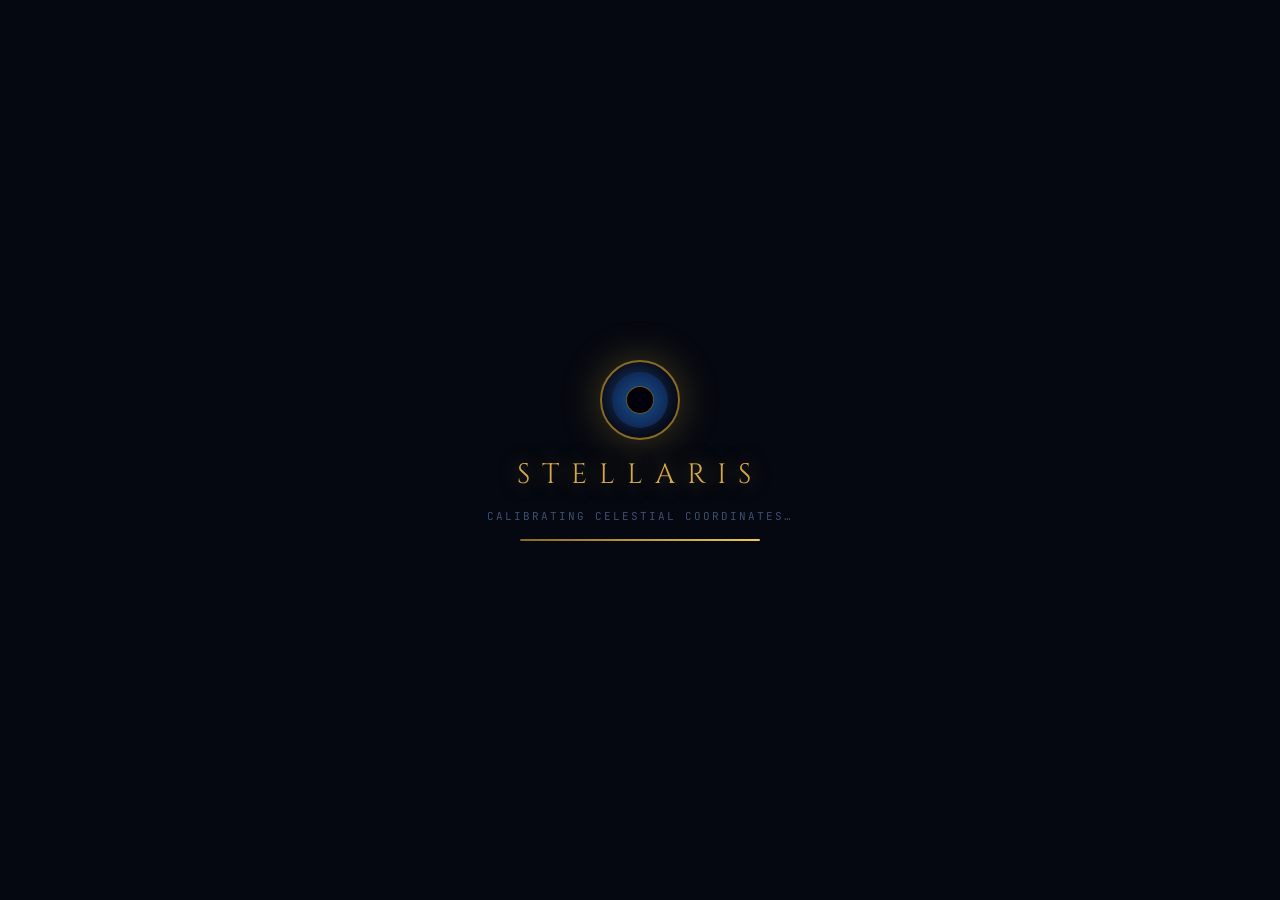
==== index.html @ 83cb6bb1 "Refactor file structure and add tests" ====
<!DOCTYPE html>
<html lang="en">
<head>
  <meta charset="UTF-8" />
  <meta name="viewport" content="width=device-width, initial-scale=1.0"/>
  <title>Stellarис — Virtual Stargazing Observatory</title>
  <link rel="stylesheet" href="src/css/main.css"/>
  <link rel="preconnect" href="https://fonts.googleapis.com"/>
  <link href="https://fonts.googleapis.com/css2?family=Cormorant+Garamond:ital,wght@0,300;0,400;0,600;1,300;1,400&family=JetBrains+Mono:wght@300;400;500&family=Cinzel:wght@400;600&display=swap" rel="stylesheet"/>
</head>
<body>

<!-- ═══════════════ LOADING SCREEN ═══════════════ -->
<div id="loading-screen">
  <div class="loader-inner">
    <div class="loader-eye">
      <div class="loader-iris"></div>
      <div class="loader-pupil"></div>
    </div>
    <p class="loader-title">STELLARIS</p>
    <p class="loader-sub">Calibrating celestial coordinates…</p>
    <div class="loader-bar"><div class="loader-fill"></div></div>
  </div>
</div>

<!-- ═══════════════ HEADER ═══════════════ -->
<header id="main-header">
  <div class="header-brand">
    <span class="brand-glyph">✦</span>
    <span class="brand-name">STELLARIS</span>
  </div>
  <nav class="header-nav">
    <button class="nav-btn active" data-section="observatory">Observatory</button>
    <button class="nav-btn" data-section="guide">Telescope Guide</button>
    <button class="nav-btn" data-section="catalogue">Sky Catalogue</button>
  </nav>
  <div class="header-meta">
    <span id="live-time" class="mono">--:--:-- UTC</span>
  </div>
</header>

<!-- ═══════════════ OBSERVATORY (main view) ═══════════════ -->
<section id="section-observatory" class="app-section active">

  <!-- Location picker bar -->
  <div id="location-bar">
    <div class="loc-group">
      <label class="loc-label">OBSERVATION SITE</label>
      <div class="loc-selector">
        <select id="location-select">
          <optgroup label="🌍 Europe">
            <option value="51.5074,-0.1278,London,UK" selected>London, United Kingdom</option>
            <option value="48.8566,2.3522,Paris,France">Paris, France</option>
            <option value="41.9028,12.4964,Rome,Italy">Rome, Italy</option>
            <option value="27.7172,85.3240,Roque de los Muchachos,La Palma">Roque de los Muchachos (La Palma)</option>
          </optgroup>
          <optgroup label="🌎 Americas">
            <option value="19.8968,-155.5828,Mauna Kea,Hawaii">Mauna Kea, Hawaiʻi</option>
            <option value="30.6716,-104.0225,McDonald Observatory,Texas">McDonald Observatory, Texas</option>
            <option value="-30.2441,-70.7462,Atacama Desert,Chile">Atacama Desert, Chile</option>
            <option value="40.7128,-74.0060,New York City,USA">New York City, USA</option>
          </optgroup>
          <optgroup label="🌏 Asia & Pacific">
            <option value="35.6762,139.6503,Tokyo,Japan">Tokyo, Japan</option>
            <option value="-31.2744,149.0610,Siding Spring,Australia">Siding Spring, Australia</option>
            <option value="22.3193,114.1694,Hong Kong,China">Hong Kong, China</option>
          </optgroup>
          <optgroup label="🌌 Remote Dark Sites">
            <option value="-23.0100,-67.7552,ALMA Observatory,Chile">ALMA Observatory, Chile</option>
            <option value="28.7567,-17.8922,Teide Observatory,Tenerife">Teide Observatory, Tenerife</option>
            <option value="-29.0546,70.8875,NamibRand Reserve,Namibia">NamibRand Reserve, Namibia</option>
          </optgroup>
        </select>
        <span class="loc-icon">📍</span>
      </div>
    </div>
    <div class="loc-coords" id="loc-coords-display">
      <span id="coord-lat">51.51° N</span>
      <span id="coord-lon">0.13° W</span>
      <span id="coord-alt">25m asl</span>
    </div>
    <div class="loc-group">
      <label class="loc-label">BORTLE CLASS</label>
      <div class="bortle-indicator" id="bortle-display">
        <span class="bortle-val" id="bortle-val">5</span>
        <span class="bortle-desc" id="bortle-desc">Suburban Sky</span>
        <div class="bortle-dots" id="bortle-dots"></div>
      </div>
    </div>
    <div class="loc-group">
      <label class="loc-label">LOCAL TIME</label>
      <span id="local-time-display" class="mono time-large">--:--</span>
    </div>
    <div class="loc-group">
      <label class="loc-label">CONDITIONS</label>
      <div id="seeing-display" class="seeing-badge good">
        <span>★★★★☆</span><span id="seeing-label">Good Seeing</span>
      </div>
    </div>
  </div>

  <!-- Main observatory workspace -->
  <div id="observatory-workspace">

    <!-- Left panel: Telescope selector -->
    <aside id="telescope-panel">
      <h3 class="panel-title">SELECT INSTRUMENT</h3>
      <div id="scope-list">

        <button class="scope-card" data-scope="binoculars">
          <div class="scope-icon">🔭</div>
          <div class="scope-info">
            <span class="scope-name">7×50 Binoculars</span>
            <span class="scope-spec">Aperture: 50mm · 7× zoom</span>
          </div>
          <div class="scope-badge naked">Entry</div>
        </button>

        <button class="scope-card active" data-scope="refractor80">
          <div class="scope-icon">🔭</div>
          <div class="scope-info">
            <span class="scope-name">80mm Refractor</span>
            <span class="scope-spec">Aperture: 80mm · f/11</span>
          </div>
          <div class="scope-badge amateur">Amateur</div>
        </button>

        <button class="scope-card" data-scope="newtonian200">
          <div class="scope-icon">🔭</div>
          <div class="scope-info">
            <span class="scope-name">200mm Newtonian</span>
            <span class="scope-spec">Aperture: 200mm · f/6</span>
          </div>
          <div class="scope-badge mid">Intermediate</div>
        </button>

        <button class="scope-card" data-scope="dobsonian12">
          <div class="scope-icon">🔭</div>
          <div class="scope-info">
            <span class="scope-name">12″ Dobsonian</span>
            <span class="scope-spec">Aperture: 305mm · f/4.7</span>
          </div>
          <div class="scope-badge advanced">Advanced</div>
        </button>

        <button class="scope-card" data-scope="schmidt16">
          <div class="scope-icon">🔭</div>
          <div class="scope-info">
            <span class="scope-name">16″ SCT</span>
            <span class="scope-spec">Aperture: 406mm · f/10</span>
          </div>
          <div class="scope-badge pro">Professional</div>
        </button>

        <button class="scope-card" data-scope="observatory">
          <div class="scope-icon">🏛</div>
          <div class="scope-info">
            <span class="scope-name">Giant Observatory</span>
            <span class="scope-spec">Aperture: 4m · f/15</span>
          </div>
          <div class="scope-badge obs">Observatory</div>
        </button>

      </div>

      <!-- Eyepiece selector -->
      <div id="eyepiece-panel">
        <h3 class="panel-title">EYEPIECE</h3>
        <div id="eyepiece-list">
          <button class="ep-btn active" data-ep="40">40mm</button>
          <button class="ep-btn" data-ep="25">25mm</button>
          <button class="ep-btn" data-ep="15">15mm</button>
          <button class="ep-btn" data-ep="9">9mm</button>
          <button class="ep-btn" data-ep="5">5mm</button>
          <button class="ep-btn" data-ep="barlow">2× Barlow</button>
        </div>
        <div id="mag-display">
          <span class="mag-label">Magnification</span>
          <span class="mag-val" id="mag-val">22×</span>
          <span class="mag-label">True FOV</span>
          <span class="mag-val" id="fov-val">2.27°</span>
          <span class="mag-label">Exit Pupil</span>
          <span class="mag-val" id="exit-pupil">3.6mm</span>
        </div>
      </div>
    </aside>

    <!-- Center: Sky Canvas -->
    <main id="sky-viewport">

      <!-- Sky render area -->
      <div id="sky-container">
        <canvas id="sky-canvas"></canvas>
        <!-- Telescope overlay rings -->
        <div id="scope-overlay">
          <div id="scope-ring-outer"></div>
          <div id="scope-ring-inner"></div>
          <div id="scope-crosshair-h"></div>
          <div id="scope-crosshair-v"></div>
          <div id="scope-vignette"></div>
        </div>
        <!-- Target info tooltip -->
        <div id="sky-tooltip" class="hidden">
          <span id="tip-name">—</span>
          <span id="tip-type">—</span>
          <span id="tip-mag">—</span>
          <span id="tip-coords">—</span>
        </div>
        <!-- Zoom indicator -->
        <div id="zoom-indicator">
          <span id="zoom-val-display">1.0×</span>
        </div>
        <!-- North pointer -->
        <div id="north-arrow">
          <svg viewBox="0 0 30 50" width="30" height="50">
            <polygon points="15,0 22,20 15,16 8,20" fill="#fff" opacity="0.7"/>
            <polygon points="15,50 22,30 15,34 8,30" fill="#fff" opacity="0.3"/>
          </svg>
          <span>N</span>
        </div>
      </div>

      <!-- Bottom: Sky controls -->
      <div id="sky-controls">

        <!-- Azimuth / Altitude -->
        <div class="ctrl-group">
          <label class="ctrl-label">AZIMUTH</label>
          <div class="ctrl-row">
            <button class="ctrl-btn" id="az-left">◀</button>
            <div class="ctrl-track">
              <input type="range" id="az-slider" min="0" max="360" value="180" class="sky-slider"/>
              <span class="ctrl-readout" id="az-readout">180°</span>
            </div>
            <button class="ctrl-btn" id="az-right">▶</button>
          </div>
        </div>

        <div class="ctrl-group">
          <label class="ctrl-label">ALTITUDE</label>
          <div class="ctrl-row">
            <button class="ctrl-btn" id="alt-down">▼</button>
            <div class="ctrl-track">
              <input type="range" id="alt-slider" min="0" max="90" value="45" class="sky-slider"/>
              <span class="ctrl-readout" id="alt-readout">45°</span>
            </div>
            <button class="ctrl-btn" id="alt-up">▲</button>
          </div>
        </div>

        <!-- Zoom -->
        <div class="ctrl-group">
          <label class="ctrl-label">ZOOM</label>
          <div class="ctrl-row">
            <button class="ctrl-btn" id="zoom-out">−</button>
            <div class="ctrl-track">
              <input type="range" id="zoom-slider" min="1" max="20" value="1" step="0.1" class="sky-slider"/>
              <span class="ctrl-readout" id="zoom-readout">1.0×</span>
            </div>
            <button class="ctrl-btn" id="zoom-in">+</button>
          </div>
        </div>

        <!-- Special controls -->
        <div class="ctrl-group">
          <label class="ctrl-label">OPTIONS</label>
          <div class="ctrl-toggles">
            <button class="toggle-btn active" id="tog-constellations" title="Constellations">⋯ Lines</button>
            <button class="toggle-btn active" id="tog-labels" title="Labels">Aa Labels</button>
            <button class="toggle-btn active" id="tog-grid" title="Coordinate Grid">⊞ Grid</button>
            <button class="toggle-btn" id="tog-milkyway" title="Milky Way">🌌 M.Way</button>
            <button class="toggle-btn" id="tog-planets" title="Planets">♄ Planets</button>
            <button class="toggle-btn" id="tog-tracking" title="Auto-track">⟳ Track</button>
          </div>
        </div>

      </div>
    </main>

    <!-- Right panel: Info + Focus -->
    <aside id="info-panel">

      <div id="scope-info-card">
        <h3 class="panel-title">INSTRUMENT INFO</h3>
        <div id="scope-diagram-area">
          <canvas id="scope-diagram" width="220" height="130"></canvas>
        </div>
        <div id="scope-specs">
          <div class="spec-row"><span>Type</span><span id="spec-type">Achromatic Refractor</span></div>
          <div class="spec-row"><span>Aperture</span><span id="spec-aperture">80mm</span></div>
          <div class="spec-row"><span>Focal Length</span><span id="spec-fl">880mm</span></div>
          <div class="spec-row"><span>Max Useful Mag</span><span id="spec-maxmag">160×</span></div>
          <div class="spec-row"><span>Limiting Mag</span><span id="spec-limmag">11.4</span></div>
          <div class="spec-row"><span>Resolving Power</span><span id="spec-res">1.4″</span></div>
          <div class="spec-row"><span>Light Gather</span><span id="spec-light">131×</span></div>
        </div>
      </div>

      <!-- Focus control -->
      <div id="focus-control">
        <h3 class="panel-title">FOCUS RACK</h3>
        <div class="focus-visual">
          <div class="focus-tube">
            <div class="focus-eyepiece" id="focus-ep"></div>
          </div>
        </div>
        <input type="range" id="focus-slider" min="0" max="100" value="50" class="sky-slider focus-range"/>
        <div class="focus-labels">
          <span>Near</span><span id="focus-readout">Optimal Focus</span><span>Far</span>
        </div>
        <div id="focus-quality">
          <div class="fq-bar" id="fq-bar"></div>
          <span id="fq-label">⬤ In Focus</span>
        </div>
      </div>

      <!-- Current sky objects -->
      <div id="visible-objects">
        <h3 class="panel-title">OBJECTS IN VIEW</h3>
        <div id="obj-list">
          <!-- filled by JS -->
        </div>
      </div>

      <!-- Did You Know -->
      <div id="did-you-know">
        <h3 class="panel-title">✦ DID YOU KNOW</h3>
        <p id="dyk-text">Select an instrument and start exploring the night sky…</p>
      </div>

    </aside>

  </div><!-- /observatory-workspace -->
</section>

<!-- ═══════════════ TELESCOPE GUIDE ═══════════════ -->
<section id="section-guide" class="app-section">
  <div class="guide-hero">
    <h1 class="guide-title">Understanding Your Telescope</h1>
    <p class="guide-sub">From binoculars to observatory giants — master every instrument.</p>
  </div>
  <div class="guide-grid" id="guide-grid">
    <!-- filled by JS -->
  </div>
</section>

<!-- ═══════════════ SKY CATALOGUE ═══════════════ -->
<section id="section-catalogue" class="app-section">
  <div class="catalogue-header">
    <h1>Deep Sky Catalogue</h1>
    <input type="text" id="cat-search" placeholder="Search objects: M42, Andromeda, NGC…" class="cat-search-input"/>
  </div>
  <div id="catalogue-filters">
    <button class="cat-filter active" data-type="all">All</button>
    <button class="cat-filter" data-type="galaxy">Galaxies</button>
    <button class="cat-filter" data-type="nebula">Nebulae</button>
    <button class="cat-filter" data-type="cluster">Clusters</button>
    <button class="cat-filter" data-type="planet">Planets</button>
    <button class="cat-filter" data-type="double">Double Stars</button>
  </div>
  <div id="catalogue-grid">
    <!-- filled by JS -->
  </div>
</section>

<!-- ═══════════════ SCRIPTS ═══════════════ -->
<script src="src/js/astronomy.js"></script>
<script src="src/js/app.js"></script>
</body>
</html>
---- src/css/main.css ----
/* ════════════════════════════════════════════════════
   STELLARIS — CSS Design System
   Aesthetic: Deep-space observatory noir
   Fonts: Cinzel (titles) + Cormorant Garamond (body) + JetBrains Mono (data)
   ════════════════════════════════════════════════════ */

:root {
  --space-black: #050810;
  --deep-navy: #080d1a;
  --navy: #0d1526;
  --panel-bg: rgba(8, 14, 28, 0.92);
  --panel-border: rgba(100, 140, 220, 0.12);
  --panel-border-glow: rgba(100, 180, 255, 0.25);

  --gold: #d4a843;
  --gold-dim: #8a6a20;
  --gold-bright: #f0c855;
  --silver: #9ab0cc;
  --silver-bright: #c8dff0;
  --copper: #b87040;

  --star-white: #f0f4ff;
  --star-blue: #a0c0ff;
  --star-orange: #ffb070;
  --star-red: #ff6050;

  --accent-cyan: #40b8d8;
  --accent-teal: #1a8090;
  --accent-amber: #e8a830;
  --accent-rose: #d04060;

  --text-primary: #d8e4f0;
  --text-secondary: #7a96b8;
  --text-muted: #3a5070;
  --text-label: #5a80a0;

  --success: #3ac870;
  --warning: #e8a030;
  --danger: #d04050;

  --radius-sm: 4px;
  --radius-md: 8px;
  --radius-lg: 14px;

  --font-title: 'Cinzel', serif;
  --font-body: 'Cormorant Garamond', serif;
  --font-mono: 'JetBrains Mono', monospace;
}

* { margin: 0; padding: 0; box-sizing: border-box; }

html, body {
  width: 100%; height: 100%;
  background: var(--space-black);
  color: var(--text-primary);
  font-family: var(--font-body);
  font-size: 15px;
  overflow: hidden;
}

/* ════════ LOADING SCREEN ════════ */
#loading-screen {
  position: fixed; inset: 0; z-index: 9999;
  background: var(--space-black);
  display: flex; align-items: center; justify-content: center;
  transition: opacity 0.8s ease, visibility 0.8s ease;
}
#loading-screen.fade-out { opacity: 0; visibility: hidden; }

.loader-inner {
  text-align: center;
  display: flex; flex-direction: column; align-items: center; gap: 16px;
}

.loader-eye {
  width: 80px; height: 80px;
  border-radius: 50%;
  background: radial-gradient(circle at 40% 40%, #1a3060, #050810);
  border: 2px solid var(--gold-dim);
  position: relative; overflow: hidden;
  box-shadow: 0 0 40px rgba(212,168,67,0.3), inset 0 0 20px rgba(0,0,0,0.8);
  animation: eye-pulse 2s ease-in-out infinite;
}
@keyframes eye-pulse {
  0%,100% { box-shadow: 0 0 30px rgba(212,168,67,0.2); }
  50% { box-shadow: 0 0 60px rgba(212,168,67,0.5), 0 0 100px rgba(64,184,216,0.2); }
}
.loader-iris {
  position: absolute; inset: 10px;
  border-radius: 50%;
  background: radial-gradient(circle, #1a5090, #0a1a40);
  animation: iris-rotate 4s linear infinite;
}
.loader-pupil {
  position: absolute; top: 50%; left: 50%;
  transform: translate(-50%,-50%);
  width: 28px; height: 28px;
  border-radius: 50%;
  background: radial-gradient(circle, #001, #000);
  border: 1px solid rgba(212,168,67,0.5);
}
@keyframes iris-rotate {
  from { transform: rotate(0deg); }
  to { transform: rotate(360deg); }
}

.loader-title {
  font-family: var(--font-title);
  font-size: 28px; letter-spacing: 12px;
  color: var(--gold);
  text-shadow: 0 0 20px rgba(212,168,67,0.5);
}
.loader-sub {
  font-family: var(--font-mono); font-size: 11px;
  color: var(--text-muted); letter-spacing: 2px;
  text-transform: uppercase;
}
.loader-bar {
  width: 240px; height: 2px;
  background: rgba(255,255,255,0.05);
  border-radius: 1px; overflow: hidden;
}
.loader-fill {
  height: 100%;
  background: linear-gradient(90deg, var(--gold-dim), var(--gold-bright));
  animation: load-progress 2.5s ease-out forwards;
  width: 0;
}
@keyframes load-progress { to { width: 100%; } }

/* ════════ HEADER ════════ */
#main-header {
  position: fixed; top: 0; left: 0; right: 0; z-index: 100;
  height: 52px;
  background: rgba(5,8,16,0.95);
  border-bottom: 1px solid var(--panel-border);
  display: flex; align-items: center; gap: 0;
  backdrop-filter: blur(20px);
  -webkit-backdrop-filter: blur(20px);
}

.header-brand {
  display: flex; align-items: center; gap: 10px;
  padding: 0 24px;
  border-right: 1px solid var(--panel-border);
  height: 100%;
}
.brand-glyph { color: var(--gold); font-size: 18px; }
.brand-name {
  font-family: var(--font-title); font-size: 15px;
  letter-spacing: 6px; color: var(--gold);
  text-shadow: 0 0 10px rgba(212,168,67,0.3);
}

.header-nav {
  display: flex; align-items: center;
  padding: 0 12px; flex: 1; gap: 4px;
}
.nav-btn {
  background: none; border: none; cursor: pointer;
  font-family: var(--font-mono); font-size: 11px;
  letter-spacing: 1.5px; text-transform: uppercase;
  color: var(--text-muted); padding: 6px 16px;
  border-radius: var(--radius-sm);
  transition: all 0.2s;
}
.nav-btn:hover { color: var(--text-primary); background: rgba(255,255,255,0.04); }
.nav-btn.active { color: var(--gold); background: rgba(212,168,67,0.08); }

.header-meta {
  padding: 0 20px;
  border-left: 1px solid var(--panel-border);
  height: 100%; display: flex; align-items: center;
}
.mono { font-family: var(--font-mono); }
#live-time { font-size: 12px; color: var(--accent-cyan); letter-spacing: 1px; }

/* ════════ SECTIONS ════════ */
.app-section {
  position: fixed; inset: 52px 0 0 0;
  overflow: hidden; overflow-y: auto;
  display: none;
  background: var(--space-black);
}
.app-section.active { display: flex; flex-direction: column; }

/* ════════ LOCATION BAR ════════ */
#location-bar {
  background: var(--panel-bg);
  border-bottom: 1px solid var(--panel-border);
  padding: 8px 16px;
  display: flex; align-items: center; gap: 24px;
  flex-shrink: 0;
  backdrop-filter: blur(16px);
}

.loc-label {
  font-family: var(--font-mono); font-size: 9px;
  letter-spacing: 2px; color: var(--text-label);
  text-transform: uppercase; display: block; margin-bottom: 3px;
}

.loc-selector {
  display: flex; align-items: center; gap: 6px;
  position: relative;
}
.loc-selector select {
  background: rgba(0,0,0,0.5);
  border: 1px solid var(--panel-border);
  color: var(--text-primary);
  font-family: var(--font-body); font-size: 13px;
  padding: 4px 28px 4px 10px;
  border-radius: var(--radius-sm);
  cursor: pointer;
  appearance: none;
  -webkit-appearance: none;
  max-width: 220px;
}
.loc-selector select:focus { outline: none; border-color: var(--accent-cyan); }
.loc-icon { position: absolute; right: 8px; pointer-events: none; font-size: 12px; }

.loc-coords {
  display: flex; gap: 12px;
  font-family: var(--font-mono); font-size: 11px;
  color: var(--accent-cyan);
}

.bortle-indicator { display: flex; align-items: center; gap: 8px; }
.bortle-val {
  font-family: var(--font-title); font-size: 20px; color: var(--gold);
  line-height: 1;
}
.bortle-desc { font-size: 11px; color: var(--text-secondary); }
.bortle-dots { display: flex; gap: 3px; }
.bortle-dot {
  width: 6px; height: 6px; border-radius: 50%;
  background: var(--text-muted);
  transition: background 0.3s;
}
.bortle-dot.active { background: var(--gold); box-shadow: 0 0 4px var(--gold); }

.time-large {
  font-size: 20px; color: var(--star-white);
  letter-spacing: 2px;
}

.seeing-badge {
  display: flex; gap: 6px; align-items: center;
  font-size: 12px;
}
.seeing-badge.good { color: var(--success); }
.seeing-badge.average { color: var(--warning); }
.seeing-badge.poor { color: var(--danger); }

/* ════════ WORKSPACE ════════ */
#observatory-workspace {
  flex: 1;
  display: grid;
  grid-template-columns: 240px 1fr 260px;
  overflow: hidden;
  min-height: 0;
}

/* ════════ LEFT PANEL ════════ */
#telescope-panel {
  background: var(--panel-bg);
  border-right: 1px solid var(--panel-border);
  padding: 16px;
  overflow-y: auto;
  display: flex; flex-direction: column; gap: 16px;
}

.panel-title {
  font-family: var(--font-mono); font-size: 9px;
  letter-spacing: 2.5px; color: var(--text-label);
  text-transform: uppercase; margin-bottom: 8px;
  padding-bottom: 6px;
  border-bottom: 1px solid var(--panel-border);
}

#scope-list { display: flex; flex-direction: column; gap: 6px; }

.scope-card {
  background: rgba(255,255,255,0.02);
  border: 1px solid var(--panel-border);
  border-radius: var(--radius-md);
  padding: 10px 12px;
  cursor: pointer;
  display: flex; align-items: center; gap: 10px;
  text-align: left;
  transition: all 0.2s;
  width: 100%;
}
.scope-card:hover {
  background: rgba(64,184,216,0.06);
  border-color: rgba(64,184,216,0.3);
}
.scope-card.active {
  background: rgba(212,168,67,0.08);
  border-color: rgba(212,168,67,0.4);
  box-shadow: 0 0 12px rgba(212,168,67,0.1);
}
.scope-icon { font-size: 18px; flex-shrink: 0; }
.scope-info { flex: 1; }
.scope-name { display: block; font-size: 13px; color: var(--text-primary); margin-bottom: 2px; }
.scope-spec { display: block; font-family: var(--font-mono); font-size: 10px; color: var(--text-muted); }
.scope-badge {
  font-family: var(--font-mono); font-size: 8px;
  letter-spacing: 1px; text-transform: uppercase;
  padding: 2px 6px; border-radius: 3px; flex-shrink: 0;
}
.scope-badge.naked { background: rgba(100,200,100,0.15); color: #80c880; border: 1px solid rgba(100,200,100,0.3); }
.scope-badge.amateur { background: rgba(100,180,255,0.1); color: var(--star-blue); border: 1px solid rgba(100,180,255,0.3); }
.scope-badge.mid { background: rgba(212,168,67,0.1); color: var(--gold); border: 1px solid rgba(212,168,67,0.3); }
.scope-badge.advanced { background: rgba(200,100,50,0.1); color: var(--copper); border: 1px solid rgba(200,100,50,0.3); }
.scope-badge.pro { background: rgba(180,50,180,0.1); color: #c080c0; border: 1px solid rgba(180,50,180,0.3); }
.scope-badge.obs { background: rgba(255,60,60,0.1); color: var(--accent-rose); border: 1px solid rgba(255,60,60,0.3); }

#eyepiece-list {
  display: flex; flex-wrap: wrap; gap: 6px; margin-bottom: 12px;
}
.ep-btn {
  background: rgba(255,255,255,0.03);
  border: 1px solid var(--panel-border);
  color: var(--text-secondary);
  font-family: var(--font-mono); font-size: 10px;
  padding: 4px 10px; border-radius: var(--radius-sm);
  cursor: pointer; transition: all 0.2s;
}
.ep-btn:hover { border-color: var(--accent-cyan); color: var(--accent-cyan); }
.ep-btn.active { background: rgba(64,184,216,0.12); border-color: var(--accent-cyan); color: var(--accent-cyan); }

#mag-display {
  display: grid; grid-template-columns: 1fr 1fr; gap: 6px;
}
.mag-label { font-family: var(--font-mono); font-size: 9px; color: var(--text-label); letter-spacing: 1px; }
.mag-val { font-family: var(--font-mono); font-size: 14px; color: var(--gold); }

/* ════════ SKY VIEWPORT ════════ */
#sky-viewport {
  display: flex; flex-direction: column;
  background: var(--space-black);
  position: relative; overflow: hidden;
}

#sky-container {
  flex: 1; position: relative; overflow: hidden;
  cursor: crosshair;
}

#sky-canvas {
  width: 100%; height: 100%;
  display: block;
}

#scope-overlay {
  position: absolute; inset: 0;
  pointer-events: none;
}
#scope-ring-outer {
  position: absolute; border-radius: 50%;
  border: 1px solid rgba(255,255,255,0.06);
  top: 50%; left: 50%; transform: translate(-50%, -50%);
  transition: all 0.3s;
}
#scope-ring-inner {
  position: absolute; border-radius: 50%;
  border: 1px solid rgba(255,255,255,0.1);
  top: 50%; left: 50%; transform: translate(-50%, -50%);
  transition: all 0.3s;
}
#scope-crosshair-h {
  position: absolute; height: 1px;
  background: rgba(255,255,255,0.06);
  left: 0; right: 0; top: 50%;
}
#scope-crosshair-v {
  position: absolute; width: 1px;
  background: rgba(255,255,255,0.06);
  top: 0; bottom: 0; left: 50%;
}
#scope-vignette {
  position: absolute; inset: 0;
  pointer-events: none;
  border-radius: 0;
  transition: opacity 0.5s;
}

#sky-tooltip {
  position: absolute;
  background: rgba(5,8,20,0.92);
  border: 1px solid var(--panel-border-glow);
  border-radius: var(--radius-md);
  padding: 10px 14px;
  font-family: var(--font-mono); font-size: 11px;
  pointer-events: none;
  display: flex; flex-direction: column; gap: 3px;
  box-shadow: 0 4px 20px rgba(0,0,0,0.5);
  z-index: 10;
  backdrop-filter: blur(8px);
  min-width: 160px;
}
#sky-tooltip.hidden { display: none; }
#tip-name { color: var(--gold-bright); font-size: 13px; font-weight: 500; }
#tip-type { color: var(--accent-cyan); font-size: 10px; text-transform: uppercase; letter-spacing: 1px; }
#tip-mag { color: var(--text-secondary); }
#tip-coords { color: var(--text-muted); font-size: 10px; }

#zoom-indicator {
  position: absolute; bottom: 12px; left: 12px;
  background: rgba(0,0,0,0.5); border: 1px solid var(--panel-border);
  padding: 4px 10px; border-radius: 20px;
  font-family: var(--font-mono); font-size: 11px;
  color: var(--accent-cyan);
}

#north-arrow {
  position: absolute; top: 12px; right: 16px;
  display: flex; flex-direction: column; align-items: center; gap: 2px;
  opacity: 0.6;
}
#north-arrow span { font-family: var(--font-mono); font-size: 9px; color: var(--text-secondary); }

/* ════════ SKY CONTROLS ════════ */
#sky-controls {
  background: var(--panel-bg);
  border-top: 1px solid var(--panel-border);
  padding: 12px 20px;
  display: flex; gap: 24px; align-items: center;
  flex-shrink: 0;
  flex-wrap: wrap;
}

.ctrl-group { display: flex; flex-direction: column; gap: 4px; }
.ctrl-label {
  font-family: var(--font-mono); font-size: 9px;
  color: var(--text-label); letter-spacing: 2px;
  text-transform: uppercase;
}
.ctrl-row { display: flex; align-items: center; gap: 6px; }
.ctrl-track { display: flex; flex-direction: column; gap: 2px; align-items: center; }
.ctrl-readout {
  font-family: var(--font-mono); font-size: 10px; color: var(--accent-cyan);
  letter-spacing: 1px; min-width: 36px; text-align: center;
}

.ctrl-btn {
  background: rgba(255,255,255,0.04); border: 1px solid var(--panel-border);
  color: var(--text-secondary); width: 24px; height: 24px;
  border-radius: var(--radius-sm); cursor: pointer;
  font-size: 11px; transition: all 0.15s;
  display: flex; align-items: center; justify-content: center;
}
.ctrl-btn:hover { background: rgba(64,184,216,0.15); border-color: var(--accent-cyan); color: var(--accent-cyan); }
.ctrl-btn:active { transform: scale(0.92); }

/* Range slider */
.sky-slider {
  appearance: none; -webkit-appearance: none;
  width: 120px; height: 3px;
  background: rgba(255,255,255,0.08);
  border-radius: 2px; cursor: pointer; outline: none;
}
.sky-slider::-webkit-slider-thumb {
  -webkit-appearance: none; appearance: none;
  width: 14px; height: 14px; border-radius: 50%;
  background: radial-gradient(circle, var(--gold-bright), var(--gold));
  border: 2px solid rgba(255,255,255,0.2);
  box-shadow: 0 0 8px rgba(212,168,67,0.5);
  cursor: pointer;
}
.sky-slider::-moz-range-thumb {
  width: 14px; height: 14px; border-radius: 50%;
  background: var(--gold); border: 2px solid rgba(255,255,255,0.2);
  cursor: pointer;
}
.sky-slider::-webkit-slider-runnable-track {
  background: linear-gradient(to right, var(--accent-teal), transparent);
  border-radius: 2px; height: 3px;
}

.ctrl-toggles { display: flex; gap: 4px; flex-wrap: wrap; }
.toggle-btn {
  background: rgba(255,255,255,0.02); border: 1px solid var(--panel-border);
  color: var(--text-muted); font-family: var(--font-mono); font-size: 9px;
  letter-spacing: 1px; padding: 4px 8px; border-radius: var(--radius-sm);
  cursor: pointer; transition: all 0.2s; text-transform: uppercase;
}
.toggle-btn.active {
  background: rgba(64,184,216,0.08); border-color: rgba(64,184,216,0.35);
  color: var(--accent-cyan);
}
.toggle-btn:hover { border-color: var(--accent-cyan); color: var(--accent-cyan); }

/* ════════ RIGHT PANEL ════════ */
#info-panel {
  background: var(--panel-bg);
  border-left: 1px solid var(--panel-border);
  padding: 16px;
  overflow-y: auto;
  display: flex; flex-direction: column; gap: 16px;
}

#scope-diagram-area {
  background: rgba(0,0,0,0.4); border-radius: var(--radius-sm);
  margin-bottom: 10px; overflow: hidden;
}
#scope-diagram { width: 100%; height: auto; display: block; }

#scope-specs { display: flex; flex-direction: column; gap: 6px; }
.spec-row {
  display: flex; justify-content: space-between; align-items: center;
  font-size: 12px; padding: 4px 0;
  border-bottom: 1px solid rgba(255,255,255,0.04);
}
.spec-row span:first-child { color: var(--text-secondary); }
.spec-row span:last-child { font-family: var(--font-mono); font-size: 11px; color: var(--accent-cyan); }

#focus-control { padding: 0; }

.focus-visual {
  display: flex; justify-content: center;
  margin: 8px 0;
}
.focus-tube {
  width: 100px; height: 24px;
  background: linear-gradient(to right, #1a2840, #0d1520);
  border-radius: 12px;
  border: 1px solid var(--panel-border);
  position: relative; overflow: hidden;
  display: flex; align-items: center;
}
.focus-eyepiece {
  width: 30px; height: 20px;
  background: linear-gradient(to right, #2a4070, #1a2850);
  border-radius: 4px;
  border: 1px solid rgba(100,150,255,0.3);
  position: absolute;
  transition: left 0.1s;
}

.focus-range { width: 100%; margin: 4px 0; }
.focus-labels {
  display: flex; justify-content: space-between;
  font-family: var(--font-mono); font-size: 9px;
  color: var(--text-muted);
}
.focus-labels #focus-readout { color: var(--accent-cyan); text-align: center; }

#focus-quality { display: flex; align-items: center; gap: 8px; margin-top: 6px; }
.fq-bar {
  flex: 1; height: 4px; border-radius: 2px;
  background: linear-gradient(to right, var(--danger), var(--warning), var(--success), var(--warning), var(--danger));
  position: relative;
}
#fq-label { font-family: var(--font-mono); font-size: 9px; color: var(--success); }

#obj-list { display: flex; flex-direction: column; gap: 4px; }
.obj-item {
  background: rgba(255,255,255,0.02); border: 1px solid var(--panel-border);
  border-radius: var(--radius-sm); padding: 6px 10px;
  display: flex; justify-content: space-between; align-items: center;
  cursor: pointer; transition: all 0.2s; font-size: 12px;
}
.obj-item:hover { background: rgba(212,168,67,0.06); border-color: rgba(212,168,67,0.3); }
.obj-name { color: var(--text-primary); }
.obj-type { font-family: var(--font-mono); font-size: 9px; color: var(--text-muted); }
.obj-alt { font-family: var(--font-mono); font-size: 10px; color: var(--accent-cyan); }

#did-you-know {
  background: rgba(212,168,67,0.04); border: 1px solid rgba(212,168,67,0.15);
  border-radius: var(--radius-md); padding: 12px;
}
#did-you-know .panel-title { color: var(--gold-dim); }
#dyk-text { font-size: 13px; color: var(--text-secondary); line-height: 1.6; font-style: italic; }

/* ════════ TELESCOPE GUIDE SECTION ════════ */
#section-guide { padding: 40px; overflow-y: auto; display: block !important; }
#section-guide.active { display: block !important; }

.guide-hero {
  text-align: center; margin-bottom: 48px;
}
.guide-title {
  font-family: var(--font-title); font-size: 42px;
  color: var(--gold); letter-spacing: 2px;
  text-shadow: 0 0 30px rgba(212,168,67,0.3);
  margin-bottom: 12px;
}
.guide-sub { font-size: 18px; color: var(--text-secondary); font-style: italic; }

.guide-grid {
  display: grid; grid-template-columns: repeat(auto-fill, minmax(340px, 1fr));
  gap: 20px;
}

.guide-card {
  background: var(--panel-bg);
  border: 1px solid var(--panel-border);
  border-radius: var(--radius-lg);
  padding: 24px;
  transition: all 0.3s;
  position: relative; overflow: hidden;
}
.guide-card::before {
  content: ''; position: absolute; top: 0; left: 0; right: 0; height: 2px;
  background: linear-gradient(90deg, transparent, var(--gold), transparent);
  opacity: 0; transition: opacity 0.3s;
}
.guide-card:hover { border-color: var(--panel-border-glow); }
.guide-card:hover::before { opacity: 1; }

.guide-card-header { display: flex; align-items: center; gap: 14px; margin-bottom: 16px; }
.guide-card-icon { font-size: 32px; }
.guide-card-title { font-family: var(--font-title); font-size: 18px; color: var(--gold); }
.guide-card-level {
  font-family: var(--font-mono); font-size: 9px; letter-spacing: 1px;
  text-transform: uppercase; color: var(--text-muted);
}
.guide-card-body { font-size: 13px; color: var(--text-secondary); line-height: 1.7; }
.guide-card-body p { margin-bottom: 8px; }
.guide-features { margin-top: 12px; }
.guide-feature {
  display: flex; gap: 8px; align-items: flex-start;
  font-size: 12px; color: var(--text-secondary); margin-bottom: 6px;
}
.guide-feature::before { content: '›'; color: var(--accent-cyan); flex-shrink: 0; }
.guide-specs-table {
  width: 100%; margin-top: 14px;
  border-collapse: collapse; font-size: 12px;
}
.guide-specs-table td {
  padding: 5px 8px; border-bottom: 1px solid var(--panel-border);
}
.guide-specs-table td:first-child { color: var(--text-muted); }
.guide-specs-table td:last-child { font-family: var(--font-mono); color: var(--accent-cyan); text-align: right; }

/* ════════ CATALOGUE SECTION ════════ */
#section-catalogue { padding: 32px; overflow-y: auto; display: block !important; }
#section-catalogue.active { display: block !important; }

.catalogue-header {
  display: flex; align-items: center; gap: 24px; margin-bottom: 20px;
}
.catalogue-header h1 {
  font-family: var(--font-title); font-size: 32px; color: var(--gold);
}

.cat-search-input {
  flex: 1; max-width: 400px;
  background: rgba(255,255,255,0.04); border: 1px solid var(--panel-border);
  color: var(--text-primary); font-family: var(--font-body); font-size: 14px;
  padding: 8px 16px; border-radius: 20px; outline: none;
  transition: border-color 0.2s;
}
.cat-search-input::placeholder { color: var(--text-muted); }
.cat-search-input:focus { border-color: var(--accent-cyan); }

#catalogue-filters {
  display: flex; gap: 8px; margin-bottom: 20px; flex-wrap: wrap;
}
.cat-filter {
  background: rgba(255,255,255,0.03); border: 1px solid var(--panel-border);
  color: var(--text-muted); font-family: var(--font-mono); font-size: 10px;
  letter-spacing: 1px; text-transform: uppercase;
  padding: 5px 14px; border-radius: 20px; cursor: pointer; transition: all 0.2s;
}
.cat-filter.active { background: rgba(64,184,216,0.1); border-color: var(--accent-cyan); color: var(--accent-cyan); }
.cat-filter:hover { border-color: var(--accent-cyan); color: var(--accent-cyan); }

#catalogue-grid {
  display: grid; grid-template-columns: repeat(auto-fill, minmax(280px, 1fr));
  gap: 14px;
}

.cat-card {
  background: var(--panel-bg);
  border: 1px solid var(--panel-border);
  border-radius: var(--radius-lg); overflow: hidden;
  transition: all 0.25s; cursor: pointer;
}
.cat-card:hover { border-color: var(--panel-border-glow); transform: translateY(-2px); }

.cat-card-img {
  width: 100%; height: 140px;
  background: linear-gradient(135deg, #080d20, #0a1530);
  position: relative; overflow: hidden;
  display: flex; align-items: center; justify-content: center;
  font-size: 48px;
}
.cat-card-img .stars-bg { position: absolute; inset: 0; opacity: 0.5; }

.cat-card-body { padding: 14px; }
.cat-card-name { font-family: var(--font-title); font-size: 16px; color: var(--gold); margin-bottom: 2px; }
.cat-card-altname { font-size: 12px; color: var(--text-muted); margin-bottom: 8px; }
.cat-card-meta { display: flex; gap: 12px; flex-wrap: wrap; }
.cat-meta-item { font-family: var(--font-mono); font-size: 10px; }
.cat-meta-item span:first-child { color: var(--text-muted); }
.cat-meta-item span:last-child { color: var(--accent-cyan); }

/* ════════ SCROLLBAR ════════ */
::-webkit-scrollbar { width: 6px; height: 6px; }
::-webkit-scrollbar-track { background: rgba(0,0,0,0.2); }
::-webkit-scrollbar-thumb { background: rgba(100,140,200,0.2); border-radius: 3px; }
::-webkit-scrollbar-thumb:hover { background: rgba(100,140,200,0.4); }

/* ════════ ANIMATIONS ════════ */
@keyframes twinkle {
  0%, 100% { opacity: 1; }
  50% { opacity: 0.3; }
}
@keyframes star-appear {
  from { opacity: 0; transform: scale(0); }
  to { opacity: 1; transform: scale(1); }
}

/* ════════ RESPONSIVE ════════ */
@media (max-width: 900px) {
  #observatory-workspace {
    grid-template-columns: 1fr;
    grid-template-rows: auto 1fr auto auto;
  }
  #telescope-panel, #info-panel {
    max-height: 180px; overflow-x: auto;
    flex-direction: row; overflow-y: hidden;
  }
  #scope-list { flex-direction: row; }
}
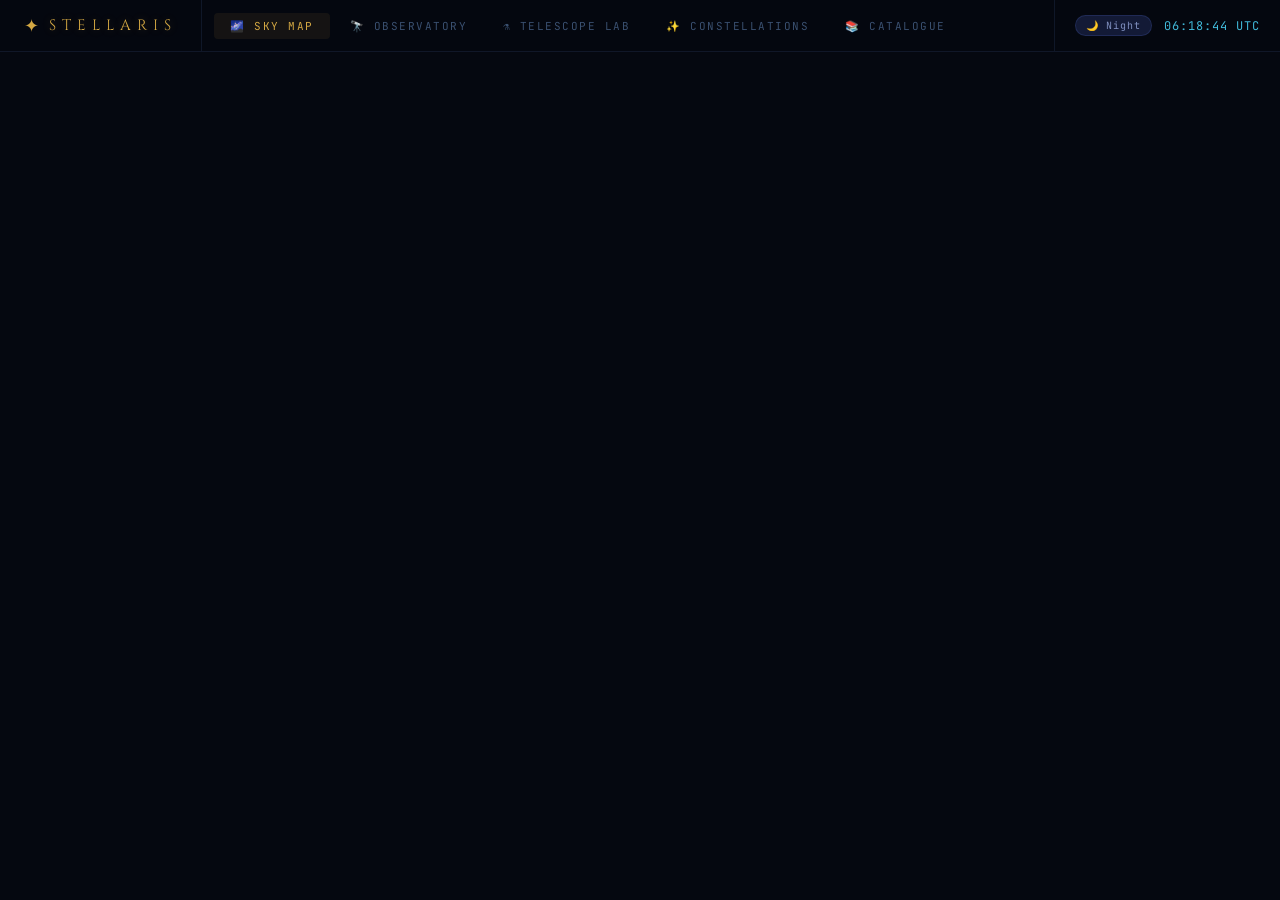
==== commit af7e5876: "Fix live runtime issues and refresh README" ====
--- a/index.html
+++ b/index.html
@@ -3,14 +3,15 @@
 <head>
   <meta charset="UTF-8" />
   <meta name="viewport" content="width=device-width, initial-scale=1.0"/>
-  <title>Stellarис — Virtual Stargazing Observatory</title>
+  <title>Stellaris — Virtual Stargazing Observatory</title>
+  <meta name="description" content="Stellaris is an interactive virtual stargazing observatory. Explore the night sky with telescopes, view constellations, planets, and deep sky objects in real-time."/>
   <link rel="stylesheet" href="src/css/main.css"/>
   <link rel="preconnect" href="https://fonts.googleapis.com"/>
   <link href="https://fonts.googleapis.com/css2?family=Cormorant+Garamond:ital,wght@0,300;0,400;0,600;1,300;1,400&family=JetBrains+Mono:wght@300;400;500&family=Cinzel:wght@400;600&display=swap" rel="stylesheet"/>
 </head>
 <body>
 
-<!-- ═══════════════ LOADING SCREEN ═══════════════ -->
+<!-- LOADING SCREEN -->
 <div id="loading-screen">
   <div class="loader-inner">
     <div class="loader-eye">
@@ -23,52 +24,177 @@
   </div>
 </div>
 
-<!-- ═══════════════ HEADER ═══════════════ -->
+<!-- HEADER -->
 <header id="main-header">
   <div class="header-brand">
     <span class="brand-glyph">✦</span>
     <span class="brand-name">STELLARIS</span>
   </div>
   <nav class="header-nav">
-    <button class="nav-btn active" data-section="observatory">Observatory</button>
-    <button class="nav-btn" data-section="guide">Telescope Guide</button>
-    <button class="nav-btn" data-section="catalogue">Sky Catalogue</button>
+    <button class="nav-btn active" data-section="skymap">🌌 Sky Map</button>
+    <button class="nav-btn" data-section="observatory">🔭 Observatory</button>
+    <button class="nav-btn" data-section="telescope-lab">⚗️ Telescope Lab</button>
+    <button class="nav-btn" data-section="constellations">✨ Constellations</button>
+    <button class="nav-btn" data-section="catalogue">📚 Catalogue</button>
   </nav>
   <div class="header-meta">
+    <span id="day-night-indicator" class="day-night-badge">🌙 Night</span>
     <span id="live-time" class="mono">--:--:-- UTC</span>
   </div>
 </header>
 
-<!-- ═══════════════ OBSERVATORY (main view) ═══════════════ -->
-<section id="section-observatory" class="app-section active">
-
-  <!-- Location picker bar -->
+<!-- ═══ STELLARIUM-STYLE LIVE SKY MAP (default page) ═══ -->
+<section id="section-skymap" class="app-section active">
+  <!-- Floating toolbar -->
+  <div id="skymap-toolbar">
+    <div class="smt-group">
+      <label class="smt-label">LOCATION</label>
+      <select id="skymap-location-select" class="smt-select">
+        <optgroup label="Europe">
+          <option value="51.5074,-0.1278,London,UK" selected>London, UK</option>
+          <option value="48.8566,2.3522,Paris,France">Paris, France</option>
+          <option value="41.9028,12.4964,Rome,Italy">Rome, Italy</option>
+          <option value="52.5200,13.4050,Berlin,Germany">Berlin, Germany</option>
+          <option value="51.2217,6.7762,Dortmund,Germany">Dortmund, Germany</option>
+          <option value="59.3293,18.0686,Stockholm,Sweden">Stockholm, Sweden</option>
+        </optgroup>
+        <optgroup label="Americas">
+          <option value="19.8968,-155.5828,Mauna Kea,Hawaii">Mauna Kea, Hawaiʻi</option>
+          <option value="40.7128,-74.0060,New York,USA">New York, USA</option>
+          <option value="-30.2441,-70.7462,Atacama,Chile">Atacama Desert, Chile</option>
+        </optgroup>
+        <optgroup label="Asia & Pacific">
+          <option value="35.6762,139.6503,Tokyo,Japan">Tokyo, Japan</option>
+          <option value="-31.2744,149.0610,Siding Spring,Australia">Siding Spring, Australia</option>
+          <option value="28.6139,77.2090,New Delhi,India">New Delhi, India</option>
+        </optgroup>
+        <optgroup label="Dark Sites">
+          <option value="-23.0100,-67.7552,ALMA Observatory,Chile">ALMA Observatory</option>
+          <option value="28.7567,-17.8922,Teide Observatory,Tenerife">Teide Observatory</option>
+          <option value="-29.0546,17.0917,NamibRand,Namibia">NamibRand, Namibia</option>
+        </optgroup>
+      </select>
+    </div>
+    <div class="smt-group smt-toggles">
+      <button class="smt-toggle active" data-layer="constellations" title="Constellation Lines">⚡ Lines</button>
+      <button class="smt-toggle active" data-layer="labels" title="Star Labels">🏷 Labels</button>
+      <button class="smt-toggle active" data-layer="planets" title="Planets">🪐 Planets</button>
+      <button class="smt-toggle active" data-layer="dso" title="Deep Sky Objects">🌌 DSO</button>
+      <button class="smt-toggle active" data-layer="milkyway" title="Milky Way Band">☁ MW</button>
+      <button class="smt-toggle active" data-layer="satellites" title="Live Satellites">🛰 Sats</button>
+      <button class="smt-toggle active" data-layer="grid" title="Horizon Grid">⊞ Grid</button>
+      <button class="smt-toggle" data-layer="eqgrid" title="Equatorial Grid">✦ EQ</button>
+    </div>
+    <div class="smt-group">
+      <label class="smt-label">FOV <span id="smt-fov-label">90°</span></label>
+      <input type="range" id="smt-fov-slider" min="8" max="180" value="90" class="smt-slider"/>
+    </div>
+    <div class="smt-group">
+      <label class="smt-label">PROJECTION</label>
+      <select id="smt-projection" class="smt-select">
+        <option value="azimuthal" selected>Azimuthal</option>
+        <option value="stereographic">Stereographic</option>
+        <option value="allsky">All-Sky</option>
+      </select>
+    </div>
+    <div class="smt-group">
+      <span id="smt-datetime" class="smt-time-display">Live</span>
+      <button id="smt-now-btn" class="smt-small-btn">⟳ NOW</button>
+    </div>
+  </div>
+
+  <!-- Full-screen sky canvas -->
+  <canvas id="stellarium-canvas"></canvas>
+
+  <!-- Zoom controls -->
+  <div id="skymap-zoom-controls">
+    <button id="smt-zoom-in" class="smt-zoom-btn">+</button>
+    <button id="smt-zoom-reset" class="smt-zoom-btn" title="Reset">⌂</button>
+    <button id="smt-zoom-out" class="smt-zoom-btn">−</button>
+  </div>
+
+  <!-- Floating compass rose -->
+  <div id="skymap-compass">
+    <svg viewBox="0 0 80 80" width="80" height="80">
+      <circle cx="40" cy="40" r="38" fill="rgba(5,10,20,0.7)" stroke="rgba(212,168,67,0.4)" stroke-width="1"/>
+      <text x="40" y="12" text-anchor="middle" fill="#d4a843" font-size="10" font-family="Cinzel">N</text>
+      <text x="40" y="74" text-anchor="middle" fill="#7a96b8" font-size="9" font-family="Cinzel">S</text>
+      <text x="72" y="44" text-anchor="middle" fill="#7a96b8" font-size="9" font-family="Cinzel">E</text>
+      <text x="8" y="44" text-anchor="middle" fill="#7a96b8" font-size="9" font-family="Cinzel">W</text>
+      <line id="compass-north-line" x1="40" y1="40" x2="40" y2="16" stroke="#d4a843" stroke-width="2"/>
+      <line id="compass-south-line" x1="40" y1="40" x2="40" y2="64" stroke="#7a96b8" stroke-width="1.5"/>
+      <circle cx="40" cy="40" r="3" fill="#d4a843"/>
+    </svg>
+  </div>
+
+  <!-- Hover tooltip -->
+  <div id="skymap-tooltip" class="smap-tooltip hidden">
+    <div class="stt-name" id="stt-name">—</div>
+    <div class="stt-type" id="stt-type">—</div>
+    <div class="stt-data">
+      <div class="stt-row"><span>Magnitude</span><span id="stt-mag">—</span></div>
+      <div class="stt-row"><span>Altitude</span><span id="stt-alt">—</span></div>
+      <div class="stt-row"><span>Azimuth</span><span id="stt-az">—</span></div>
+      <div class="stt-row"><span>RA / Dec</span><span id="stt-radec">—</span></div>
+    </div>
+    <div class="stt-hint">Click to select · Double-click to center</div>
+  </div>
+
+  <!-- Selected object panel -->
+  <div id="skymap-selected" class="hidden">
+    <div class="sms-header">
+      <span id="sms-obj-name">—</span>
+      <button id="sms-close">×</button>
+    </div>
+    <div id="sms-obj-details"></div>
+    <button id="sms-goto-obs" class="smt-small-btn" style="margin-top:8px; width:100%;">🔭 View in Observatory</button>
+  </div>
+
+  <!-- Status bar -->
+  <div id="skymap-statusbar">
+    <span id="sms-location">📍 London, UK</span>
+    <span id="sms-lst">LST: --h--m</span>
+    <span id="sms-cursor">Az: ---° Alt: ---°</span>
+    <span id="sms-stars-count">Stars: ---</span>
+    <span id="sms-utc">UTC: --:--:--</span>
+  </div>
+</section>
+
+<!-- ═══ OBSERVATORY ═══ -->
+<section id="section-observatory" class="app-section">
   <div id="location-bar">
     <div class="loc-group">
       <label class="loc-label">OBSERVATION SITE</label>
       <div class="loc-selector">
         <select id="location-select">
-          <optgroup label="🌍 Europe">
+          <optgroup label="Europe">
             <option value="51.5074,-0.1278,London,UK" selected>London, United Kingdom</option>
             <option value="48.8566,2.3522,Paris,France">Paris, France</option>
             <option value="41.9028,12.4964,Rome,Italy">Rome, Italy</option>
-            <option value="27.7172,85.3240,Roque de los Muchachos,La Palma">Roque de los Muchachos (La Palma)</option>
+            <option value="52.5200,13.4050,Berlin,Germany">Berlin, Germany</option>
+            <option value="51.2217,6.7762,Dortmund,Germany">Dortmund, Germany</option>
+            <option value="59.3293,18.0686,Stockholm,Sweden">Stockholm, Sweden</option>
+            <option value="37.9838,23.7275,Athens,Greece">Athens, Greece</option>
+            <option value="55.7558,37.6173,Moscow,Russia">Moscow, Russia</option>
           </optgroup>
-          <optgroup label="🌎 Americas">
+          <optgroup label="Americas">
             <option value="19.8968,-155.5828,Mauna Kea,Hawaii">Mauna Kea, Hawaiʻi</option>
             <option value="30.6716,-104.0225,McDonald Observatory,Texas">McDonald Observatory, Texas</option>
             <option value="-30.2441,-70.7462,Atacama Desert,Chile">Atacama Desert, Chile</option>
             <option value="40.7128,-74.0060,New York City,USA">New York City, USA</option>
+            <option value="34.0522,-118.2437,Los Angeles,USA">Los Angeles, USA</option>
           </optgroup>
-          <optgroup label="🌏 Asia & Pacific">
+          <optgroup label="Asia & Pacific">
             <option value="35.6762,139.6503,Tokyo,Japan">Tokyo, Japan</option>
             <option value="-31.2744,149.0610,Siding Spring,Australia">Siding Spring, Australia</option>
-            <option value="22.3193,114.1694,Hong Kong,China">Hong Kong, China</option>
+            <option value="28.6139,77.2090,New Delhi,India">New Delhi, India</option>
+            <option value="1.3521,103.8198,Singapore,Singapore">Singapore</option>
+            <option value="-33.8688,151.2093,Sydney,Australia">Sydney, Australia</option>
           </optgroup>
-          <optgroup label="🌌 Remote Dark Sites">
+          <optgroup label="Remote Dark Sites">
             <option value="-23.0100,-67.7552,ALMA Observatory,Chile">ALMA Observatory, Chile</option>
             <option value="28.7567,-17.8922,Teide Observatory,Tenerife">Teide Observatory, Tenerife</option>
-            <option value="-29.0546,70.8875,NamibRand Reserve,Namibia">NamibRand Reserve, Namibia</option>
+            <option value="-29.0546,17.0917,NamibRand Reserve,Namibia">NamibRand Reserve, Namibia</option>
           </optgroup>
         </select>
         <span class="loc-icon">📍</span>
@@ -99,210 +225,120 @@
     </div>
   </div>
 
-  <!-- Main observatory workspace -->
   <div id="observatory-workspace">
-
-    <!-- Left panel: Telescope selector -->
     <aside id="telescope-panel">
       <h3 class="panel-title">SELECT INSTRUMENT</h3>
       <div id="scope-list">
-
+        <button class="scope-card active" data-scope="naked">
+          <div class="scope-icon">👁️</div>
+          <div class="scope-info"><span class="scope-name">Naked Eye</span><span class="scope-spec">Aperture: 7mm · 1×</span></div>
+          <div class="scope-badge naked">Base</div>
+        </button>
         <button class="scope-card" data-scope="binoculars">
           <div class="scope-icon">🔭</div>
-          <div class="scope-info">
-            <span class="scope-name">7×50 Binoculars</span>
-            <span class="scope-spec">Aperture: 50mm · 7× zoom</span>
-          </div>
+          <div class="scope-info"><span class="scope-name">7×50 Binoculars</span><span class="scope-spec">Aperture: 50mm · 7×</span></div>
           <div class="scope-badge naked">Entry</div>
         </button>
-
-        <button class="scope-card active" data-scope="refractor80">
+        <button class="scope-card" data-scope="refractor80">
           <div class="scope-icon">🔭</div>
-          <div class="scope-info">
-            <span class="scope-name">80mm Refractor</span>
-            <span class="scope-spec">Aperture: 80mm · f/11</span>
-          </div>
+          <div class="scope-info"><span class="scope-name">80mm Refractor</span><span class="scope-spec">Aperture: 80mm · f/11</span></div>
           <div class="scope-badge amateur">Amateur</div>
         </button>
-
         <button class="scope-card" data-scope="newtonian200">
           <div class="scope-icon">🔭</div>
-          <div class="scope-info">
-            <span class="scope-name">200mm Newtonian</span>
-            <span class="scope-spec">Aperture: 200mm · f/6</span>
-          </div>
+          <div class="scope-info"><span class="scope-name">200mm Newtonian</span><span class="scope-spec">Aperture: 200mm · f/6</span></div>
           <div class="scope-badge mid">Intermediate</div>
         </button>
-
         <button class="scope-card" data-scope="dobsonian12">
           <div class="scope-icon">🔭</div>
-          <div class="scope-info">
-            <span class="scope-name">12″ Dobsonian</span>
-            <span class="scope-spec">Aperture: 305mm · f/4.7</span>
-          </div>
-          <div class="scope-badge advanced">Advanced</div>
-        </button>
-
+          <div class="scope-info"><span class="scope-name">12″ Dobsonian</span><span class="scope-spec">Aperture: 305mm · f/4.7</span></div>
+          <div class="scope-badge mid">Advanced</div>
+        </button>
         <button class="scope-card" data-scope="schmidt16">
           <div class="scope-icon">🔭</div>
-          <div class="scope-info">
-            <span class="scope-name">16″ SCT</span>
-            <span class="scope-spec">Aperture: 406mm · f/10</span>
-          </div>
-          <div class="scope-badge pro">Professional</div>
-        </button>
-
+          <div class="scope-info"><span class="scope-name">16″ SCT</span><span class="scope-spec">Aperture: 406mm · f/10</span></div>
+          <div class="scope-badge pro">Pro</div>
+        </button>
         <button class="scope-card" data-scope="observatory">
-          <div class="scope-icon">🏛</div>
-          <div class="scope-info">
-            <span class="scope-name">Giant Observatory</span>
-            <span class="scope-spec">Aperture: 4m · f/15</span>
-          </div>
-          <div class="scope-badge obs">Observatory</div>
-        </button>
-
-      </div>
-
-      <!-- Eyepiece selector -->
-      <div id="eyepiece-panel">
+          <div class="scope-icon">🏛️</div>
+          <div class="scope-info"><span class="scope-name">Giant Observatory</span><span class="scope-spec">Aperture: 4m · f/15</span></div>
+          <div class="scope-badge pro">Research</div>
+        </button>
+      </div>
+      <div class="panel-section">
         <h3 class="panel-title">EYEPIECE</h3>
-        <div id="eyepiece-list">
-          <button class="ep-btn active" data-ep="40">40mm</button>
-          <button class="ep-btn" data-ep="25">25mm</button>
-          <button class="ep-btn" data-ep="15">15mm</button>
-          <button class="ep-btn" data-ep="9">9mm</button>
-          <button class="ep-btn" data-ep="5">5mm</button>
+        <div class="ep-grid">
+          <button class="ep-btn" data-ep="40">40mm</button>
+          <button class="ep-btn active" data-ep="25">25mm</button>
+          <button class="ep-btn" data-ep="17">17mm</button>
+          <button class="ep-btn" data-ep="10">10mm</button>
+          <button class="ep-btn" data-ep="6">6mm</button>
           <button class="ep-btn" data-ep="barlow">2× Barlow</button>
         </div>
-        <div id="mag-display">
-          <span class="mag-label">Magnification</span>
-          <span class="mag-val" id="mag-val">22×</span>
-          <span class="mag-label">True FOV</span>
-          <span class="mag-val" id="fov-val">2.27°</span>
-          <span class="mag-label">Exit Pupil</span>
-          <span class="mag-val" id="exit-pupil">3.6mm</span>
-        </div>
       </div>
     </aside>
 
-    <!-- Center: Sky Canvas -->
-    <main id="sky-viewport">
-
-      <!-- Sky render area -->
-      <div id="sky-container">
-        <canvas id="sky-canvas"></canvas>
-        <!-- Telescope overlay rings -->
-        <div id="scope-overlay">
-          <div id="scope-ring-outer"></div>
-          <div id="scope-ring-inner"></div>
-          <div id="scope-crosshair-h"></div>
-          <div id="scope-crosshair-v"></div>
-          <div id="scope-vignette"></div>
-        </div>
-        <!-- Target info tooltip -->
-        <div id="sky-tooltip" class="hidden">
-          <span id="tip-name">—</span>
-          <span id="tip-type">—</span>
-          <span id="tip-mag">—</span>
-          <span id="tip-coords">—</span>
-        </div>
-        <!-- Zoom indicator -->
-        <div id="zoom-indicator">
-          <span id="zoom-val-display">1.0×</span>
-        </div>
-        <!-- North pointer -->
-        <div id="north-arrow">
-          <svg viewBox="0 0 30 50" width="30" height="50">
-            <polygon points="15,0 22,20 15,16 8,20" fill="#fff" opacity="0.7"/>
-            <polygon points="15,50 22,30 15,34 8,30" fill="#fff" opacity="0.3"/>
-          </svg>
-          <span>N</span>
-        </div>
-      </div>
-
-      <!-- Bottom: Sky controls -->
+    <div id="sky-view">
       <div id="sky-controls">
-
-        <!-- Azimuth / Altitude -->
         <div class="ctrl-group">
           <label class="ctrl-label">AZIMUTH</label>
-          <div class="ctrl-row">
-            <button class="ctrl-btn" id="az-left">◀</button>
-            <div class="ctrl-track">
-              <input type="range" id="az-slider" min="0" max="360" value="180" class="sky-slider"/>
-              <span class="ctrl-readout" id="az-readout">180°</span>
-            </div>
-            <button class="ctrl-btn" id="az-right">▶</button>
-          </div>
-        </div>
-
+          <input type="range" id="az-slider" min="0" max="359" value="180" class="sky-slider"/>
+          <span id="az-readout" class="mono ctrl-readout">180°</span>
+        </div>
         <div class="ctrl-group">
           <label class="ctrl-label">ALTITUDE</label>
-          <div class="ctrl-row">
-            <button class="ctrl-btn" id="alt-down">▼</button>
-            <div class="ctrl-track">
-              <input type="range" id="alt-slider" min="0" max="90" value="45" class="sky-slider"/>
-              <span class="ctrl-readout" id="alt-readout">45°</span>
-            </div>
-            <button class="ctrl-btn" id="alt-up">▲</button>
-          </div>
-        </div>
-
-        <!-- Zoom -->
+          <input type="range" id="alt-slider" min="0" max="90" value="45" class="sky-slider"/>
+          <span id="alt-readout" class="mono ctrl-readout">45°</span>
+        </div>
         <div class="ctrl-group">
-          <label class="ctrl-label">ZOOM</label>
-          <div class="ctrl-row">
-            <button class="ctrl-btn" id="zoom-out">−</button>
-            <div class="ctrl-track">
-              <input type="range" id="zoom-slider" min="1" max="20" value="1" step="0.1" class="sky-slider"/>
-              <span class="ctrl-readout" id="zoom-readout">1.0×</span>
-            </div>
-            <button class="ctrl-btn" id="zoom-in">+</button>
-          </div>
-        </div>
-
-        <!-- Special controls -->
-        <div class="ctrl-group">
-          <label class="ctrl-label">OPTIONS</label>
-          <div class="ctrl-toggles">
-            <button class="toggle-btn active" id="tog-constellations" title="Constellations">⋯ Lines</button>
-            <button class="toggle-btn active" id="tog-labels" title="Labels">Aa Labels</button>
-            <button class="toggle-btn active" id="tog-grid" title="Coordinate Grid">⊞ Grid</button>
-            <button class="toggle-btn" id="tog-milkyway" title="Milky Way">🌌 M.Way</button>
-            <button class="toggle-btn" id="tog-planets" title="Planets">♄ Planets</button>
-            <button class="toggle-btn" id="tog-tracking" title="Auto-track">⟳ Track</button>
-          </div>
-        </div>
-
-      </div>
-    </main>
-
-    <!-- Right panel: Info + Focus -->
+          <label class="ctrl-label">ZOOM <span id="zoom-val-display" class="mono">1.0×</span></label>
+          <input type="range" id="zoom-slider" min="1" max="50" value="1" step="0.5" class="sky-slider"/>
+          <span id="zoom-readout" class="mono ctrl-readout">1×</span>
+        </div>
+        <div class="ctrl-toggles">
+          <button class="toggle-btn active" id="toggle-constellations">⚡ Const.</button>
+          <button class="toggle-btn active" id="toggle-labels">🏷 Labels</button>
+          <button class="toggle-btn active" id="toggle-grid">⊞ Grid</button>
+          <button class="toggle-btn" id="toggle-eqgrid">✦ EQ Grid</button>
+          <button class="toggle-btn active" id="toggle-milkyway">☁ MW</button>
+          <button class="toggle-btn active" id="toggle-planets">🪐 Planets</button>
+          <button class="toggle-btn active" id="toggle-atmosphere">🌅 Atmos.</button>
+          <button class="toggle-btn active" id="toggle-satellites">🛰 Sats</button>
+          <button class="toggle-btn active" id="toggle-eyepiece">🔵 Eyepiece</button>
+          <button class="toggle-btn" id="toggle-tracking">▶ Track</button>
+        </div>
+      </div>
+      <div id="canvas-wrapper">
+        <canvas id="sky-canvas"></canvas>
+        <canvas id="mini-map" width="160" height="160"></canvas>
+        <div id="sky-tooltip" class="sky-tooltip hidden">
+          <span id="tip-name" class="tip-name">—</span>
+          <span id="tip-type" class="tip-type">—</span>
+          <span id="tip-mag" class="tip-mag">—</span>
+        </div>
+      </div>
+    </div>
+
     <aside id="info-panel">
-
       <div id="scope-info-card">
         <h3 class="panel-title">INSTRUMENT INFO</h3>
         <div id="scope-diagram-area">
           <canvas id="scope-diagram" width="220" height="130"></canvas>
         </div>
         <div id="scope-specs">
-          <div class="spec-row"><span>Type</span><span id="spec-type">Achromatic Refractor</span></div>
-          <div class="spec-row"><span>Aperture</span><span id="spec-aperture">80mm</span></div>
-          <div class="spec-row"><span>Focal Length</span><span id="spec-fl">880mm</span></div>
-          <div class="spec-row"><span>Max Useful Mag</span><span id="spec-maxmag">160×</span></div>
-          <div class="spec-row"><span>Limiting Mag</span><span id="spec-limmag">11.4</span></div>
-          <div class="spec-row"><span>Resolving Power</span><span id="spec-res">1.4″</span></div>
-          <div class="spec-row"><span>Light Gather</span><span id="spec-light">131×</span></div>
-        </div>
-      </div>
-
-      <!-- Focus control -->
+          <div class="spec-row"><span>Type</span><span id="spec-type">—</span></div>
+          <div class="spec-row"><span>Aperture</span><span id="spec-aperture">—</span></div>
+          <div class="spec-row"><span>Focal Length</span><span id="spec-fl">—</span></div>
+          <div class="spec-row"><span>Max Useful Mag</span><span id="spec-maxmag">—</span></div>
+          <div class="spec-row"><span>Limiting Mag</span><span id="spec-limmag">—</span></div>
+          <div class="spec-row"><span>Resolving Power</span><span id="spec-res">—</span></div>
+          <div class="spec-row"><span>Light Gather</span><span id="spec-light">—</span></div>
+        </div>
+      </div>
       <div id="focus-control">
         <h3 class="panel-title">FOCUS RACK</h3>
         <div class="focus-visual">
-          <div class="focus-tube">
-            <div class="focus-eyepiece" id="focus-ep"></div>
-          </div>
+          <div class="focus-tube"><div class="focus-eyepiece" id="focus-ep"></div></div>
         </div>
         <input type="range" id="focus-slider" min="0" max="100" value="50" class="sky-slider focus-range"/>
         <div class="focus-labels">
@@ -313,38 +349,78 @@
           <span id="fq-label">⬤ In Focus</span>
         </div>
       </div>
-
-      <!-- Current sky objects -->
       <div id="visible-objects">
         <h3 class="panel-title">OBJECTS IN VIEW</h3>
-        <div id="obj-list">
-          <!-- filled by JS -->
-        </div>
-      </div>
-
-      <!-- Did You Know -->
+        <div id="obj-list"></div>
+      </div>
       <div id="did-you-know">
         <h3 class="panel-title">✦ DID YOU KNOW</h3>
         <p id="dyk-text">Select an instrument and start exploring the night sky…</p>
       </div>
-
     </aside>
-
-  </div><!-- /observatory-workspace -->
+  </div>
 </section>
 
-<!-- ═══════════════ TELESCOPE GUIDE ═══════════════ -->
-<section id="section-guide" class="app-section">
-  <div class="guide-hero">
-    <h1 class="guide-title">Understanding Your Telescope</h1>
-    <p class="guide-sub">From binoculars to observatory giants — master every instrument.</p>
-  </div>
-  <div class="guide-grid" id="guide-grid">
-    <!-- filled by JS -->
+<!-- ═══ TELESCOPE LAB ═══ -->
+<section id="section-telescope-lab" class="app-section">
+  <div class="lab-hero">
+    <h1 class="section-title">Telescope Laboratory</h1>
+    <p class="section-sub">Explore how aperture, focal length, and eyepieces affect what you see through a telescope.</p>
+  </div>
+  <div class="lab-workspace">
+    <div class="lab-controls-panel">
+      <h3 class="panel-title">PRESETS</h3>
+      <div id="lab-presets" style="display:flex;flex-wrap:wrap;gap:4px;margin-bottom:24px;">
+        <button class="ep-btn" data-ap="50" data-fl="200" data-ep="10">Binoculars</button>
+        <button class="ep-btn" data-ap="80" data-fl="400" data-ep="25">80mm Refractor</button>
+        <button class="ep-btn" data-ap="200" data-fl="1200" data-ep="10">8″ Dobsonian</button>
+        <button class="ep-btn" data-ap="254" data-fl="1200" data-ep="5">10″ Newtonian</button>
+        <button class="ep-btn" data-ap="2000" data-fl="20000" data-ep="50">Giant 2m Obs.</button>
+      </div>
+      <h3 class="panel-title">CUSTOM TELESCOPE</h3>
+      <div class="lab-control">
+        <label>Aperture (mm)</label>
+        <input type="range" id="lab-aperture" min="25" max="500" value="80" class="sky-slider lab-slider"/>
+        <span id="lab-aperture-val" class="lab-val">80mm</span>
+      </div>
+      <div class="lab-control">
+        <label>Focal Length (mm)</label>
+        <input type="range" id="lab-fl" min="100" max="5000" value="880" class="sky-slider lab-slider"/>
+        <span id="lab-fl-val" class="lab-val">880mm</span>
+      </div>
+      <div class="lab-control">
+        <label>Eyepiece (mm)</label>
+        <input type="range" id="lab-ep" min="3" max="50" value="25" class="sky-slider lab-slider"/>
+        <span id="lab-ep-val" class="lab-val">25mm</span>
+      </div>
+      <div class="lab-control">
+        <label><input type="checkbox" id="lab-barlow"/> 2× Barlow Lens</label>
+      </div>
+      <div class="lab-results" id="lab-results"></div>
+    </div>
+    <div class="lab-visual-panel">
+      <h3 class="panel-title">LIGHT PATH &amp; OPTICS</h3>
+      <div id="lab-light-path" style="height:140px;min-height:140px;flex-shrink:0;margin-bottom:24px;"></div>
+      <h3 class="panel-title">SIMULATED EYEPIECE VIEW</h3>
+      <div class="lab-comparison" id="lab-comparison"></div>
+      <div class="lab-info-cards" id="lab-info-cards"></div>
+    </div>
   </div>
 </section>
 
-<!-- ═══════════════ SKY CATALOGUE ═══════════════ -->
+<!-- ═══ CONSTELLATIONS ═══ -->
+<section id="section-constellations" class="app-section">
+  <div class="const-hero">
+    <h1 class="section-title">Constellation Encyclopedia</h1>
+    <p class="section-sub">Stories written in starlight — explore the myths and science behind the star patterns.</p>
+  </div>
+  <div style="text-align:center;padding:0 40px 16px;flex-shrink:0;">
+    <input type="text" id="const-search" placeholder="Search constellations…" class="cat-search-input" style="max-width:360px;"/>
+  </div>
+  <div class="const-grid" id="const-grid"></div>
+</section>
+
+<!-- ═══ CATALOGUE ═══ -->
 <section id="section-catalogue" class="app-section">
   <div class="catalogue-header">
     <h1>Deep Sky Catalogue</h1>
@@ -355,16 +431,25 @@
     <button class="cat-filter" data-type="galaxy">Galaxies</button>
     <button class="cat-filter" data-type="nebula">Nebulae</button>
     <button class="cat-filter" data-type="cluster">Clusters</button>
+    <button class="cat-filter" data-type="double">Double Stars</button>
     <button class="cat-filter" data-type="planet">Planets</button>
-    <button class="cat-filter" data-type="double">Double Stars</button>
-  </div>
-  <div id="catalogue-grid">
-    <!-- filled by JS -->
+  </div>
+  <div id="catalogue-grid"></div>
+  <div id="cat-modal" class="modal-overlay" style="display:none;">
+    <div class="modal-content">
+      <button id="cat-modal-close" class="modal-close">×</button>
+      <h2 id="cat-modal-title">Object Name</h2>
+      <img id="cat-modal-img" src="" alt="Celestial Object"/>
+      <div id="cat-modal-desc" class="modal-desc">Loading detailed celestial data...</div>
+      <button id="cat-modal-locate" class="toggle-btn active" style="margin-top:16px;">🗺 View on Sky Map</button>
+    </div>
   </div>
 </section>
 
-<!-- ═══════════════ SCRIPTS ═══════════════ -->
-<script src="src/js/astronomy.js"></script>
-<script src="src/js/app.js"></script>
+<script src="src/js/catalog.js"></script>
+<script src="src/js/astronomy.js?v=3"></script>
+<script src="src/js/skymap.js?v=1"></script>
+<script src="src/js/app-pages.js?v=3"></script>
+<script src="src/js/app.js?v=3"></script>
 </body>
 </html>
--- a/src/css/main.css
+++ b/src/css/main.css
@@ -1,5 +1,5 @@
 /* ════════════════════════════════════════════════════
-   STELLARIS — CSS Design System
+   STELLARIS — CSS Design System v2
    Aesthetic: Deep-space observatory noir
    Fonts: Cinzel (titles) + Cormorant Garamond (body) + JetBrains Mono (data)
    ════════════════════════════════════════════════════ */
@@ -170,10 +170,19 @@
 .header-meta {
   padding: 0 20px;
   border-left: 1px solid var(--panel-border);
-  height: 100%; display: flex; align-items: center;
+  height: 100%; display: flex; align-items: center; gap: 12px;
 }
 .mono { font-family: var(--font-mono); }
 #live-time { font-size: 12px; color: var(--accent-cyan); letter-spacing: 1px; }
+
+.day-night-badge {
+  font-family: var(--font-mono); font-size: 10px;
+  padding: 3px 10px; border-radius: 12px;
+  letter-spacing: 1px;
+}
+.day-night-badge.night { background: rgba(30,40,80,0.6); color: #8090c0; border: 1px solid rgba(60,80,160,0.3); }
+.day-night-badge.day { background: rgba(255,200,80,0.1); color: #d0a040; border: 1px solid rgba(200,160,60,0.3); }
+.day-night-badge.twilight { background: rgba(200,100,50,0.1); color: #c08060; border: 1px solid rgba(200,100,50,0.3); }
 
 /* ════════ SECTIONS ════════ */
 .app-section {
@@ -421,7 +430,30 @@
 }
 #north-arrow span { font-family: var(--font-mono); font-size: 9px; color: var(--text-secondary); }
 
-/* ════════ SKY CONTROLS ════════ */
+/* ════════ MINI-MAP ════════ */
+#mini-map-container {
+  position: absolute; bottom: 12px; right: 12px;
+  width: 164px; height: 180px;
+  background: rgba(5,8,20,0.85);
+  border: 1px solid var(--panel-border);
+  border-radius: var(--radius-md);
+  overflow: hidden;
+  z-index: 5;
+  backdrop-filter: blur(8px);
+}
+#mini-map {
+  width: 160px; height: 160px;
+  display: block; margin: 2px;
+  cursor: pointer;
+}
+#mini-map-label {
+  font-family: var(--font-mono); font-size: 8px;
+  color: var(--text-muted); letter-spacing: 2px;
+  text-align: center; padding: 2px 0;
+  text-transform: uppercase;
+}
+
+/* ════════ SKY CONTROLS (improved sliders) ════════ */
 #sky-controls {
   background: var(--panel-bg);
   border-top: 1px solid var(--panel-border);
@@ -446,44 +478,57 @@
 
 .ctrl-btn {
   background: rgba(255,255,255,0.04); border: 1px solid var(--panel-border);
-  color: var(--text-secondary); width: 24px; height: 24px;
+  color: var(--text-secondary); width: 28px; height: 28px;
   border-radius: var(--radius-sm); cursor: pointer;
-  font-size: 11px; transition: all 0.15s;
+  font-size: 12px; transition: all 0.15s;
   display: flex; align-items: center; justify-content: center;
 }
 .ctrl-btn:hover { background: rgba(64,184,216,0.15); border-color: var(--accent-cyan); color: var(--accent-cyan); }
 .ctrl-btn:active { transform: scale(0.92); }
 
-/* Range slider */
+/* ═══════ IMPROVED SLIDERS ═══════ */
 .sky-slider {
   appearance: none; -webkit-appearance: none;
-  width: 120px; height: 3px;
+  width: 140px; height: 8px;
   background: rgba(255,255,255,0.08);
-  border-radius: 2px; cursor: pointer; outline: none;
+  border-radius: 4px; cursor: pointer; outline: none;
+  transition: background 0.2s;
+}
+.sky-slider:hover {
+  background: rgba(255,255,255,0.14);
 }
 .sky-slider::-webkit-slider-thumb {
   -webkit-appearance: none; appearance: none;
-  width: 14px; height: 14px; border-radius: 50%;
+  width: 20px; height: 20px; border-radius: 50%;
   background: radial-gradient(circle, var(--gold-bright), var(--gold));
-  border: 2px solid rgba(255,255,255,0.2);
-  box-shadow: 0 0 8px rgba(212,168,67,0.5);
+  border: 2px solid rgba(255,255,255,0.3);
+  box-shadow: 0 0 10px rgba(212,168,67,0.6), 0 2px 6px rgba(0,0,0,0.4);
   cursor: pointer;
+  transition: box-shadow 0.2s, transform 0.15s;
+}
+.sky-slider::-webkit-slider-thumb:hover {
+  box-shadow: 0 0 16px rgba(212,168,67,0.8), 0 2px 8px rgba(0,0,0,0.5);
+  transform: scale(1.15);
 }
 .sky-slider::-moz-range-thumb {
-  width: 14px; height: 14px; border-radius: 50%;
-  background: var(--gold); border: 2px solid rgba(255,255,255,0.2);
-  cursor: pointer;
+  width: 20px; height: 20px; border-radius: 50%;
+  background: var(--gold); border: 2px solid rgba(255,255,255,0.3);
+  cursor: pointer; box-shadow: 0 0 10px rgba(212,168,67,0.6);
 }
 .sky-slider::-webkit-slider-runnable-track {
-  background: linear-gradient(to right, var(--accent-teal), transparent);
-  border-radius: 2px; height: 3px;
+  background: linear-gradient(to right, var(--accent-teal), rgba(64,184,216,0.2));
+  border-radius: 4px; height: 8px;
+}
+.sky-slider::-moz-range-track {
+  background: linear-gradient(to right, var(--accent-teal), rgba(64,184,216,0.2));
+  border-radius: 4px; height: 8px;
 }
 
 .ctrl-toggles { display: flex; gap: 4px; flex-wrap: wrap; }
 .toggle-btn {
   background: rgba(255,255,255,0.02); border: 1px solid var(--panel-border);
   color: var(--text-muted); font-family: var(--font-mono); font-size: 9px;
-  letter-spacing: 1px; padding: 4px 8px; border-radius: var(--radius-sm);
+  letter-spacing: 1px; padding: 5px 10px; border-radius: var(--radius-sm);
   cursor: pointer; transition: all 0.2s; text-transform: uppercase;
 }
 .toggle-btn.active {
@@ -574,70 +619,213 @@
 #did-you-know .panel-title { color: var(--gold-dim); }
 #dyk-text { font-size: 13px; color: var(--text-secondary); line-height: 1.6; font-style: italic; }
 
-/* ════════ TELESCOPE GUIDE SECTION ════════ */
-#section-guide { padding: 40px; overflow-y: auto; display: block !important; }
-#section-guide.active { display: block !important; }
-
-.guide-hero {
-  text-align: center; margin-bottom: 48px;
-}
-.guide-title {
+/* ════════ SECTION TITLES (shared) ════════ */
+.section-title {
   font-family: var(--font-title); font-size: 42px;
   color: var(--gold); letter-spacing: 2px;
   text-shadow: 0 0 30px rgba(212,168,67,0.3);
   margin-bottom: 12px;
 }
-.guide-sub { font-size: 18px; color: var(--text-secondary); font-style: italic; }
-
-.guide-grid {
-  display: grid; grid-template-columns: repeat(auto-fill, minmax(340px, 1fr));
-  gap: 20px;
-}
-
-.guide-card {
+.section-sub { font-size: 18px; color: var(--text-secondary); font-style: italic; }
+
+/* ════════ TELESCOPE LAB ════════ */
+#section-telescope-lab { padding: 0; overflow-y: auto; }
+#section-telescope-lab.active { display: flex; flex-direction: column; }
+
+.lab-hero { text-align: center; padding: 40px 40px 24px; }
+
+.lab-workspace {
+  display: grid; grid-template-columns: 320px 1fr;
+  gap: 0; flex: 1; min-height: 0;
+}
+
+.lab-controls-panel {
+  background: var(--panel-bg);
+  border-right: 1px solid var(--panel-border);
+  padding: 24px;
+  overflow-y: auto;
+}
+
+.lab-control {
+  margin-bottom: 20px;
+}
+.lab-control label {
+  font-family: var(--font-mono); font-size: 11px;
+  color: var(--text-label); letter-spacing: 1px;
+  display: block; margin-bottom: 8px;
+}
+.lab-slider { width: 100%; }
+.lab-val {
+  font-family: var(--font-mono); font-size: 14px;
+  color: var(--gold); display: block; margin-top: 6px;
+}
+
+.lab-results {
+  display: grid; grid-template-columns: 1fr 1fr; gap: 10px;
+  margin-top: 20px;
+}
+.lab-result-card {
+  background: rgba(255,255,255,0.02);
+  border: 1px solid var(--panel-border);
+  border-radius: var(--radius-md);
+  padding: 12px;
+  text-align: center;
+}
+.lab-result-label {
+  font-family: var(--font-mono); font-size: 9px;
+  color: var(--text-muted); letter-spacing: 1px;
+  text-transform: uppercase; margin-bottom: 4px;
+}
+.lab-result-value {
+  font-family: var(--font-mono); font-size: 20px;
+  color: var(--accent-cyan);
+}
+
+.lab-visual-panel {
+  padding: 24px;
+  overflow-y: auto;
+}
+
+.lab-comparison {
+  display: grid; grid-template-columns: repeat(auto-fill, minmax(200px, 1fr));
+  gap: 16px; margin-bottom: 24px;
+}
+.lab-view-card {
+  background: rgba(0,0,0,0.4);
+  border: 1px solid var(--panel-border);
+  border-radius: var(--radius-md);
+  overflow: hidden; text-align: center;
+}
+.lab-view-canvas {
+  width: 100%; height: 180px;
+  display: block;
+}
+.lab-view-label {
+  font-family: var(--font-mono); font-size: 10px;
+  color: var(--text-secondary); padding: 8px;
+  letter-spacing: 1px;
+}
+
+.lab-info-cards {
+  display: grid; grid-template-columns: repeat(auto-fill, minmax(250px, 1fr));
+  gap: 12px;
+}
+.lab-info-card {
+  background: var(--panel-bg);
+  border: 1px solid var(--panel-border);
+  border-radius: var(--radius-md);
+  padding: 16px;
+}
+.lab-info-title {
+  font-family: var(--font-title); font-size: 16px;
+  color: var(--gold); margin-bottom: 8px;
+}
+.lab-info-text {
+  font-size: 13px; color: var(--text-secondary); line-height: 1.6;
+}
+
+/* ════════ CONSTELLATIONS ════════ */
+#section-constellations { padding: 0; overflow-y: auto; }
+#section-constellations.active { display: block; }
+
+.const-hero { text-align: center; padding: 40px 40px 32px; }
+
+.const-grid {
+  display: grid; grid-template-columns: repeat(auto-fill, minmax(380px, 1fr));
+  gap: 20px; padding: 0 40px 40px;
+}
+
+.const-card {
   background: var(--panel-bg);
   border: 1px solid var(--panel-border);
   border-radius: var(--radius-lg);
-  padding: 24px;
+  overflow: hidden;
   transition: all 0.3s;
-  position: relative; overflow: hidden;
-}
-.guide-card::before {
-  content: ''; position: absolute; top: 0; left: 0; right: 0; height: 2px;
-  background: linear-gradient(90deg, transparent, var(--gold), transparent);
-  opacity: 0; transition: opacity 0.3s;
-}
-.guide-card:hover { border-color: var(--panel-border-glow); }
-.guide-card:hover::before { opacity: 1; }
-
-.guide-card-header { display: flex; align-items: center; gap: 14px; margin-bottom: 16px; }
-.guide-card-icon { font-size: 32px; }
-.guide-card-title { font-family: var(--font-title); font-size: 18px; color: var(--gold); }
-.guide-card-level {
-  font-family: var(--font-mono); font-size: 9px; letter-spacing: 1px;
-  text-transform: uppercase; color: var(--text-muted);
-}
-.guide-card-body { font-size: 13px; color: var(--text-secondary); line-height: 1.7; }
-.guide-card-body p { margin-bottom: 8px; }
-.guide-features { margin-top: 12px; }
-.guide-feature {
-  display: flex; gap: 8px; align-items: flex-start;
-  font-size: 12px; color: var(--text-secondary); margin-bottom: 6px;
-}
-.guide-feature::before { content: '›'; color: var(--accent-cyan); flex-shrink: 0; }
-.guide-specs-table {
-  width: 100%; margin-top: 14px;
-  border-collapse: collapse; font-size: 12px;
-}
-.guide-specs-table td {
-  padding: 5px 8px; border-bottom: 1px solid var(--panel-border);
-}
-.guide-specs-table td:first-child { color: var(--text-muted); }
-.guide-specs-table td:last-child { font-family: var(--font-mono); color: var(--accent-cyan); text-align: right; }
-
-/* ════════ CATALOGUE SECTION ════════ */
-#section-catalogue { padding: 32px; overflow-y: auto; display: block !important; }
-#section-catalogue.active { display: block !important; }
+}
+.const-card:hover { border-color: var(--panel-border-glow); }
+
+.const-card-header {
+  padding: 20px 24px;
+  border-bottom: 1px solid var(--panel-border);
+  display: flex; justify-content: space-between; align-items: flex-start;
+}
+.const-card-name {
+  font-family: var(--font-title); font-size: 22px;
+  color: var(--gold);
+}
+.const-card-latin {
+  font-family: var(--font-body); font-size: 14px;
+  color: var(--text-muted); font-style: italic;
+}
+.const-card-meta {
+  text-align: right;
+}
+.const-card-abbr {
+  font-family: var(--font-mono); font-size: 10px;
+  color: var(--accent-cyan); letter-spacing: 1px;
+}
+.const-card-season {
+  font-family: var(--font-mono); font-size: 9px;
+  color: var(--text-muted); margin-top: 4px;
+}
+
+.const-card-body { padding: 20px 24px; }
+
+.const-card-myth {
+  font-size: 14px; color: var(--text-secondary); line-height: 1.7;
+  margin-bottom: 16px; font-style: italic;
+}
+.const-card-features {
+  font-size: 13px; color: var(--text-primary); line-height: 1.6;
+  margin-bottom: 16px;
+}
+
+.const-card-stars {
+  display: flex; flex-wrap: wrap; gap: 6px; margin-bottom: 12px;
+}
+.const-star-tag {
+  font-family: var(--font-mono); font-size: 10px;
+  background: rgba(64,184,216,0.08); border: 1px solid rgba(64,184,216,0.2);
+  color: var(--accent-cyan); padding: 3px 8px; border-radius: 12px;
+}
+
+.const-card-actions {
+  display: flex; gap: 8px;
+}
+.const-locate-btn {
+  background: rgba(212,168,67,0.1); border: 1px solid rgba(212,168,67,0.3);
+  color: var(--gold); font-family: var(--font-mono); font-size: 10px;
+  padding: 6px 14px; border-radius: var(--radius-sm);
+  cursor: pointer; transition: all 0.2s; letter-spacing: 1px;
+}
+.const-locate-btn:hover {
+  background: rgba(212,168,67,0.2); border-color: var(--gold);
+}
+
+/* ════════ LIVE SKY MAP ════════ */
+#section-skymap { padding: 0; overflow-y: hidden; }
+#section-skymap.active { display: flex; flex-direction: column; }
+
+.skymap-hero { text-align: center; padding: 20px 40px 12px; flex-shrink: 0; }
+.skymap-controls {
+  display: flex; align-items: center; gap: 12px;
+  padding: 8px 24px; flex-shrink: 0;
+  background: var(--panel-bg);
+  border-bottom: 1px solid var(--panel-border);
+}
+.skymap-controls select {
+  background: rgba(0,0,0,0.5);
+  border: 1px solid var(--panel-border);
+  color: var(--text-primary);
+  font-family: var(--font-mono); font-size: 12px;
+  padding: 6px 12px; border-radius: var(--radius-sm);
+}
+
+#aladin-container { flex: 1; min-height: 400px; }
+
+/* ════════ CATALOGUE ════════ */
+#section-catalogue { padding: 32px; overflow-y: auto; }
+#section-catalogue.active { display: block; }
 
 .catalogue-header {
   display: flex; align-items: center; gap: 24px; margin-bottom: 20px;
@@ -688,7 +876,6 @@
   display: flex; align-items: center; justify-content: center;
   font-size: 48px;
 }
-.cat-card-img .stars-bg { position: absolute; inset: 0; opacity: 0.5; }
 
 .cat-card-body { padding: 14px; }
 .cat-card-name { font-family: var(--font-title); font-size: 16px; color: var(--gold); margin-bottom: 2px; }
@@ -698,7 +885,33 @@
 .cat-meta-item span:first-child { color: var(--text-muted); }
 .cat-meta-item span:last-child { color: var(--accent-cyan); }
 
-/* ════════ SCROLLBAR ════════ */
+/* ════════ MODAL ════════ */
+.modal-overlay {
+  position: fixed; inset: 0; background: rgba(0,0,0,0.8);
+  display: flex; align-items: center; justify-content: center;
+  z-index: 200; backdrop-filter: blur(10px);
+}
+.modal-content {
+  background: var(--panel-bg); border: 1px solid var(--panel-border-glow);
+  border-radius: var(--radius-lg); padding: 24px; max-width: 500px; width: 90%;
+  position: relative; box-shadow: 0 10px 40px rgba(0,0,0,0.8);
+  display: flex; flex-direction: column; gap: 16px;
+}
+.modal-close {
+  position: absolute; top: 16px; right: 16px;
+  background: none; border: none; font-size: 24px; color: var(--text-muted);
+  cursor: pointer; transition: color 0.2s;
+}
+.modal-close:hover { color: var(--accent-rose); }
+#cat-modal-title { font-family: var(--font-title); font-size: 28px; color: var(--gold); }
+#cat-modal-img {
+  width: 100%; height: 240px; object-fit: cover;
+  border-radius: var(--radius-md); background: #080d20;
+}
+.modal-desc { font-size: 14px; color: var(--text-secondary); line-height: 1.6; max-height: 200px; overflow-y: auto; }
+
+/* ════════ ROLLBACK OVERRIDES ════════ */
+
 ::-webkit-scrollbar { width: 6px; height: 6px; }
 ::-webkit-scrollbar-track { background: rgba(0,0,0,0.2); }
 ::-webkit-scrollbar-thumb { background: rgba(100,140,200,0.2); border-radius: 3px; }
@@ -725,4 +938,184 @@
     flex-direction: row; overflow-y: hidden;
   }
   #scope-list { flex-direction: row; }
-}
+  .lab-workspace { grid-template-columns: 1fr; }
+  .const-grid { grid-template-columns: 1fr; padding: 0 16px 16px; }
+}
+
+/* ════════ STELLARIUM SKY MAP ════════ */
+#section-skymap { padding: 0; overflow: hidden; position: relative; }
+#section-skymap.active { display: flex; flex-direction: column; }
+
+#stellarium-canvas {
+  position: absolute; inset: 0;
+  width: 100%; height: 100%;
+  display: block;
+  cursor: grab;
+  z-index: 0;
+}
+#stellarium-canvas:active { cursor: grabbing; }
+
+/* Floating toolbar */
+#skymap-toolbar {
+  position: absolute; top: 8px; left: 50%; transform: translateX(-50%);
+  z-index: 20;
+  display: flex; align-items: center; gap: 12px; flex-wrap: wrap;
+  background: rgba(5,8,20,0.88);
+  border: 1px solid rgba(100,140,220,0.2);
+  border-radius: 10px;
+  padding: 8px 16px;
+  backdrop-filter: blur(12px);
+  box-shadow: 0 4px 30px rgba(0,0,0,0.6);
+  max-width: 98vw;
+}
+
+.smt-group { display: flex; flex-direction: column; gap: 4px; }
+.smt-label {
+  font-family: var(--font-mono); font-size: 8px;
+  color: var(--text-muted); letter-spacing: 1.5px; text-transform: uppercase;
+}
+.smt-select {
+  background: rgba(0,0,0,0.5); border: 1px solid var(--panel-border);
+  color: var(--text-primary); font-family: var(--font-mono); font-size: 11px;
+  padding: 4px 8px; border-radius: 4px; outline: none;
+  max-width: 160px;
+}
+.smt-select:focus { border-color: var(--accent-cyan); }
+
+.smt-toggles { flex-direction: row; gap: 4px; }
+.smt-toggle {
+  background: rgba(255,255,255,0.04); border: 1px solid var(--panel-border);
+  color: var(--text-muted); font-family: var(--font-mono); font-size: 10px;
+  padding: 4px 8px; border-radius: 4px; cursor: pointer; transition: all 0.15s;
+  white-space: nowrap;
+}
+.smt-toggle.active { background: rgba(64,184,216,0.12); border-color: var(--accent-cyan); color: var(--accent-cyan); }
+.smt-toggle:hover { border-color: var(--accent-cyan); color: var(--star-white); }
+
+.smt-slider {
+  width: 90px; accent-color: var(--accent-cyan);
+  cursor: pointer;
+}
+.smt-time-display {
+  font-family: var(--font-mono); font-size: 10px; color: var(--gold);
+}
+.smt-small-btn {
+  background: rgba(212,168,67,0.1); border: 1px solid rgba(212,168,67,0.3);
+  color: var(--gold); font-family: var(--font-mono); font-size: 10px;
+  padding: 4px 8px; border-radius: 4px; cursor: pointer; transition: all 0.15s;
+}
+.smt-small-btn:hover { background: rgba(212,168,67,0.2); }
+
+/* Zoom controls */
+#skymap-zoom-controls {
+  position: absolute; right: 16px; top: 50%; transform: translateY(-50%);
+  z-index: 20;
+  display: flex; flex-direction: column; gap: 4px;
+}
+.smt-zoom-btn {
+  width: 36px; height: 36px;
+  background: rgba(5,8,20,0.85);
+  border: 1px solid rgba(100,140,220,0.25);
+  color: var(--text-primary); font-size: 18px; font-weight: bold;
+  border-radius: 6px; cursor: pointer; transition: all 0.15s;
+  display: flex; align-items: center; justify-content: center;
+  backdrop-filter: blur(8px);
+}
+.smt-zoom-btn:hover { background: rgba(64,184,216,0.15); border-color: var(--accent-cyan); color: var(--accent-cyan); }
+
+/* Compass */
+#skymap-compass {
+  position: absolute; right: 16px; bottom: 48px;
+  z-index: 20;
+  opacity: 0.85;
+}
+
+/* Tooltip */
+.smap-tooltip {
+  position: absolute; z-index: 30;
+  pointer-events: none;
+  background: rgba(5,10,25,0.92);
+  border: 1px solid rgba(64,184,216,0.3);
+  border-radius: 8px;
+  padding: 10px 14px;
+  min-width: 180px;
+  backdrop-filter: blur(12px);
+  box-shadow: 0 4px 20px rgba(0,0,0,0.7);
+  transition: opacity 0.1s;
+}
+.smap-tooltip.hidden { opacity: 0; pointer-events: none; }
+.stt-name {
+  font-family: var(--font-title); font-size: 15px;
+  color: var(--gold); margin-bottom: 2px;
+}
+.stt-type {
+  font-family: var(--font-mono); font-size: 9px;
+  color: var(--accent-cyan); letter-spacing: 1px; text-transform: uppercase;
+  margin-bottom: 8px;
+}
+.stt-data { display: flex; flex-direction: column; gap: 3px; }
+.stt-row {
+  display: flex; justify-content: space-between; gap: 12px;
+  font-family: var(--font-mono); font-size: 10px;
+}
+.stt-row span:first-child { color: var(--text-muted); }
+.stt-row span:last-child { color: var(--text-primary); }
+.stt-hint {
+  font-family: var(--font-mono); font-size: 8px; color: var(--text-muted);
+  margin-top: 6px; text-align: center; letter-spacing: 0.5px;
+}
+
+/* Selected object panel */
+#skymap-selected {
+  position: absolute; left: 16px; bottom: 48px;
+  z-index: 20;
+  background: rgba(5,10,25,0.92);
+  border: 1px solid rgba(64,184,216,0.3);
+  border-radius: 8px; padding: 12px;
+  min-width: 220px;
+  backdrop-filter: blur(12px);
+  box-shadow: 0 4px 20px rgba(0,0,0,0.7);
+}
+#skymap-selected.hidden { display: none; }
+.sms-header {
+  display: flex; justify-content: space-between; align-items: center;
+  margin-bottom: 8px;
+}
+#sms-obj-name {
+  font-family: var(--font-title); font-size: 16px; color: var(--gold);
+}
+#sms-close {
+  background: none; border: none; color: var(--text-muted);
+  font-size: 18px; cursor: pointer; transition: color 0.2s;
+}
+#sms-close:hover { color: var(--accent-rose); }
+.sms-row {
+  display: flex; justify-content: space-between;
+  font-family: var(--font-mono); font-size: 10px; padding: 2px 0;
+  border-bottom: 1px solid rgba(255,255,255,0.04);
+}
+.sms-row span:first-child { color: var(--text-muted); }
+.sms-row span:last-child { color: var(--accent-cyan); }
+
+/* Status bar */
+#skymap-statusbar {
+  position: absolute; bottom: 0; left: 0; right: 0;
+  z-index: 20;
+  height: 32px;
+  background: rgba(5,8,20,0.88);
+  border-top: 1px solid rgba(100,140,220,0.12);
+  display: flex; align-items: center; gap: 24px;
+  padding: 0 16px;
+  font-family: var(--font-mono); font-size: 10px; color: var(--text-muted);
+  backdrop-filter: blur(8px);
+}
+#skymap-statusbar span { white-space: nowrap; }
+#sms-location { color: var(--text-secondary); }
+#sms-utc { color: var(--gold-dim); margin-left: auto; }
+
+/* Observatory: updated canvas area */
+#sky-view { flex: 1; display: flex; flex-direction: column; overflow: hidden; }
+#canvas-wrapper { flex: 1; position: relative; overflow: hidden; }
+#sky-canvas { position: absolute; inset: 0; width: 100%; height: 100%; display: block; cursor: grab; }
+#sky-canvas:active { cursor: grabbing; }
+#mini-map { position: absolute; bottom: 8px; right: 8px; border-radius: 50%; border: 1px solid rgba(212,168,67,0.3); background: rgba(0,0,0,0.6); }
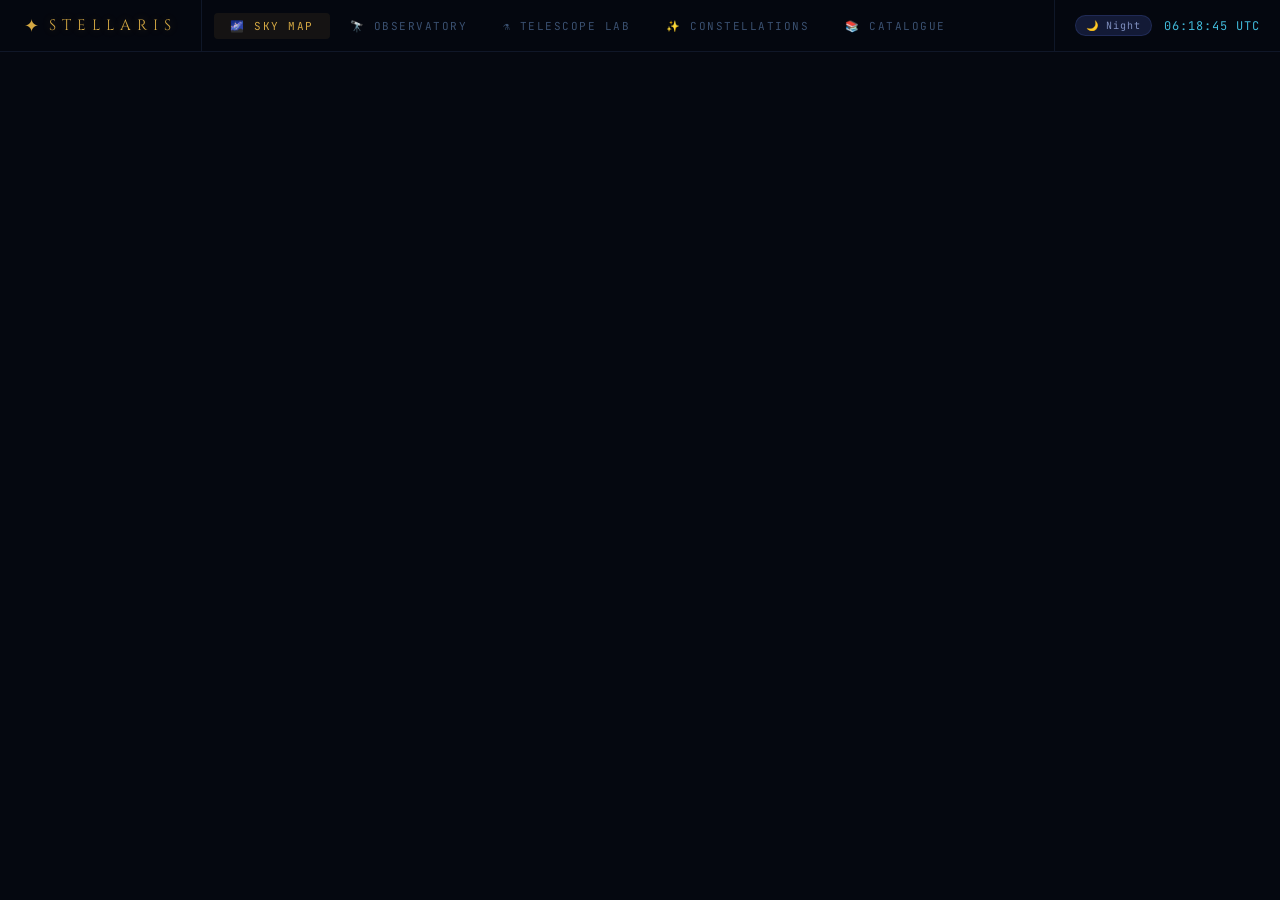
==== commit 10be786a: "Polish sky map observatory and telescope lab" ====
--- a/index.html
+++ b/index.html
@@ -310,8 +310,19 @@
       </div>
       <div id="canvas-wrapper">
         <canvas id="sky-canvas"></canvas>
+        <div id="scope-overlay">
+          <div id="scope-vignette"></div>
+          <div id="scope-ring-outer" style="width:88%;height:88%;"></div>
+          <div id="scope-ring-inner" style="width:62%;height:62%;"></div>
+          <div id="scope-crosshair-h"></div>
+          <div id="scope-crosshair-v"></div>
+        </div>
+        <div id="zoom-indicator">
+          <span id="mag-val">1x</span> · FOV <span id="fov-val">120°</span> · Exit <span id="exit-pupil">7.0mm</span>
+        </div>
         <canvas id="mini-map" width="160" height="160"></canvas>
         <div id="sky-tooltip" class="sky-tooltip hidden">
+          <span id="tip-coords" class="tip-coords">---</span>
           <span id="tip-name" class="tip-name">—</span>
           <span id="tip-type" class="tip-type">—</span>
           <span id="tip-mag" class="tip-mag">—</span>
--- a/src/css/main.css
+++ b/src/css/main.css
@@ -686,24 +686,180 @@
   overflow-y: auto;
 }
 
+.lab-optics-svg {
+  display: block;
+  filter: drop-shadow(0 18px 36px rgba(0, 0, 0, 0.45));
+}
+.lab-optics-bg {
+  fill: rgba(4, 9, 20, 0.92);
+  stroke: rgba(100, 140, 220, 0.18);
+}
+.lab-focus-bloom {
+  fill: url(#lab-focus-bloom);
+  animation: labPulse 2.8s ease-in-out infinite;
+}
+.lab-optics-shell {
+  fill: url(#lab-shell-grad);
+  stroke: rgba(120, 168, 232, 0.3);
+  stroke-width: 2;
+}
+.lab-optics-prism,
+.lab-optics-focuser {
+  fill: rgba(30, 55, 96, 0.88);
+  stroke: rgba(146, 194, 255, 0.28);
+}
+.lab-optics-lens,
+.lab-optics-lens-secondary,
+.lab-optics-corrector {
+  fill: rgba(124, 214, 255, 0.16);
+  stroke: rgba(124, 214, 255, 0.55);
+  stroke-width: 2;
+}
+.lab-optics-mirror,
+.lab-optics-secondary {
+  fill: rgba(228, 238, 255, 0.18);
+  stroke: rgba(228, 238, 255, 0.55);
+  stroke-width: 2;
+}
+.lab-light-ray {
+  fill: none;
+  stroke: url(#lab-ray-grad);
+  stroke-linecap: round;
+  stroke-width: 4;
+  stroke-dasharray: 18 12;
+  animation: labBeam 1.8s linear infinite;
+}
+.lab-light-ray.ray-slow { animation-duration: 2.6s; opacity: 0.72; }
+.lab-light-ray.ray-fast { animation-duration: 1.5s; opacity: 0.95; }
+.lab-optics-caption,
+.lab-optics-scale {
+  fill: var(--text-muted);
+  font-family: var(--font-mono);
+  font-size: 9px;
+  letter-spacing: 0.8px;
+}
+
 .lab-comparison {
   display: grid; grid-template-columns: repeat(auto-fill, minmax(200px, 1fr));
   gap: 16px; margin-bottom: 24px;
 }
 .lab-view-card {
-  background: rgba(0,0,0,0.4);
+  background:
+    radial-gradient(circle at top, rgba(255,255,255,0.06), transparent 55%),
+    rgba(0,0,0,0.42);
   border: 1px solid var(--panel-border);
   border-radius: var(--radius-md);
-  overflow: hidden; text-align: center;
+  overflow: hidden;
+  text-align: center;
+  box-shadow: inset 0 1px 0 rgba(255,255,255,0.03), 0 18px 34px rgba(0,0,0,0.24);
+}
+.lab-view-card.is-visible {
+  border-color: rgba(100, 180, 216, 0.25);
+}
+.lab-view-card.is-tight {
+  border-color: rgba(208, 64, 80, 0.18);
 }
 .lab-view-canvas {
-  width: 100%; height: 180px;
+  width: 100%;
+  height: 180px;
   display: block;
+  position: relative;
+  overflow: hidden;
+  background:
+    radial-gradient(circle at center, rgba(17, 32, 60, 0.95), rgba(4, 8, 16, 1) 62%),
+    #050810;
+}
+.lab-view-stars,
+.lab-view-aperture,
+.lab-view-reticle,
+.lab-view-object,
+.lab-view-sheen,
+.lab-view-metric {
+  position: absolute;
+}
+.lab-view-stars {
+  inset: 0;
+  background-image:
+    radial-gradient(circle at 18% 24%, rgba(255,255,255,0.8) 0 1px, transparent 1.8px),
+    radial-gradient(circle at 76% 38%, rgba(160,192,255,0.8) 0 1px, transparent 2px),
+    radial-gradient(circle at 61% 72%, rgba(255,255,255,0.7) 0 1.2px, transparent 2.2px),
+    radial-gradient(circle at 34% 68%, rgba(255,220,170,0.7) 0 1px, transparent 2px),
+    radial-gradient(circle at 82% 80%, rgba(255,255,255,0.55) 0 0.8px, transparent 1.6px);
+  opacity: 0.75;
+}
+.lab-view-aperture {
+  inset: 8%;
+  border-radius: 50%;
+  border: 1px solid rgba(255,255,255,0.08);
+  box-shadow: inset 0 0 40px rgba(0,0,0,0.45);
+}
+.lab-view-reticle {
+  top: 50%;
+  left: 50%;
+  transform: translate(-50%, -50%);
+  border-radius: 50%;
+  border: 1px solid rgba(255,255,255,0.18);
+}
+.lab-view-reticle::before,
+.lab-view-reticle::after {
+  content: "";
+  position: absolute;
+  background: rgba(255,255,255,0.14);
+}
+.lab-view-reticle::before {
+  top: 50%;
+  left: -18%;
+  right: -18%;
+  height: 1px;
+}
+.lab-view-reticle::after {
+  left: 50%;
+  top: -18%;
+  bottom: -18%;
+  width: 1px;
+}
+.lab-view-object {
+  width: var(--lab-object-size, 24%);
+  height: var(--lab-object-size, 24%);
+  top: 50%;
+  left: 50%;
+  transform: translate(-50%, -50%);
+  border-radius: 50%;
+  background:
+    radial-gradient(circle at 35% 35%, rgba(255,255,255,0.85), rgba(var(--lab-object-color), 0.95) 40%, rgba(var(--lab-object-color), 0.16) 72%, transparent 100%);
+  filter: blur(0.2px);
+  animation: labFloat 4.8s ease-in-out infinite;
+}
+.lab-view-sheen {
+  inset: 0;
+  background: linear-gradient(120deg, transparent 0%, rgba(255,255,255,0.08) 46%, transparent 68%);
+  animation: labSweep 4.5s linear infinite;
+}
+.lab-view-metric {
+  left: 12px;
+  right: 12px;
+  bottom: 10px;
+  padding: 6px 8px;
+  border-radius: 999px;
+  background: rgba(5, 10, 18, 0.76);
+  border: 1px solid rgba(100, 140, 220, 0.14);
+  color: var(--accent-cyan);
+  font-family: var(--font-mono);
+  font-size: 10px;
+  letter-spacing: 0.8px;
+}
+.lab-view-body {
+  padding: 10px 12px 14px;
 }
 .lab-view-label {
   font-family: var(--font-mono); font-size: 10px;
-  color: var(--text-secondary); padding: 8px;
+  color: var(--text-secondary);
   letter-spacing: 1px;
+}
+.lab-view-meta {
+  font-family: var(--font-body);
+  font-size: 13px;
+  color: var(--text-muted);
 }
 
 .lab-info-cards {
@@ -722,6 +878,26 @@
 }
 .lab-info-text {
   font-size: 13px; color: var(--text-secondary); line-height: 1.6;
+}
+
+@keyframes labBeam {
+  from { stroke-dashoffset: 0; }
+  to { stroke-dashoffset: -120; }
+}
+
+@keyframes labPulse {
+  0%, 100% { transform: scale(0.95); opacity: 0.45; }
+  50% { transform: scale(1.08); opacity: 0.9; }
+}
+
+@keyframes labFloat {
+  0%, 100% { transform: translate(-50%, -50%) scale(0.98); }
+  50% { transform: translate(-50%, -47%) scale(1.03); }
+}
+
+@keyframes labSweep {
+  from { transform: translateX(-120%); }
+  to { transform: translateX(140%); }
 }
 
 /* ════════ CONSTELLATIONS ════════ */
